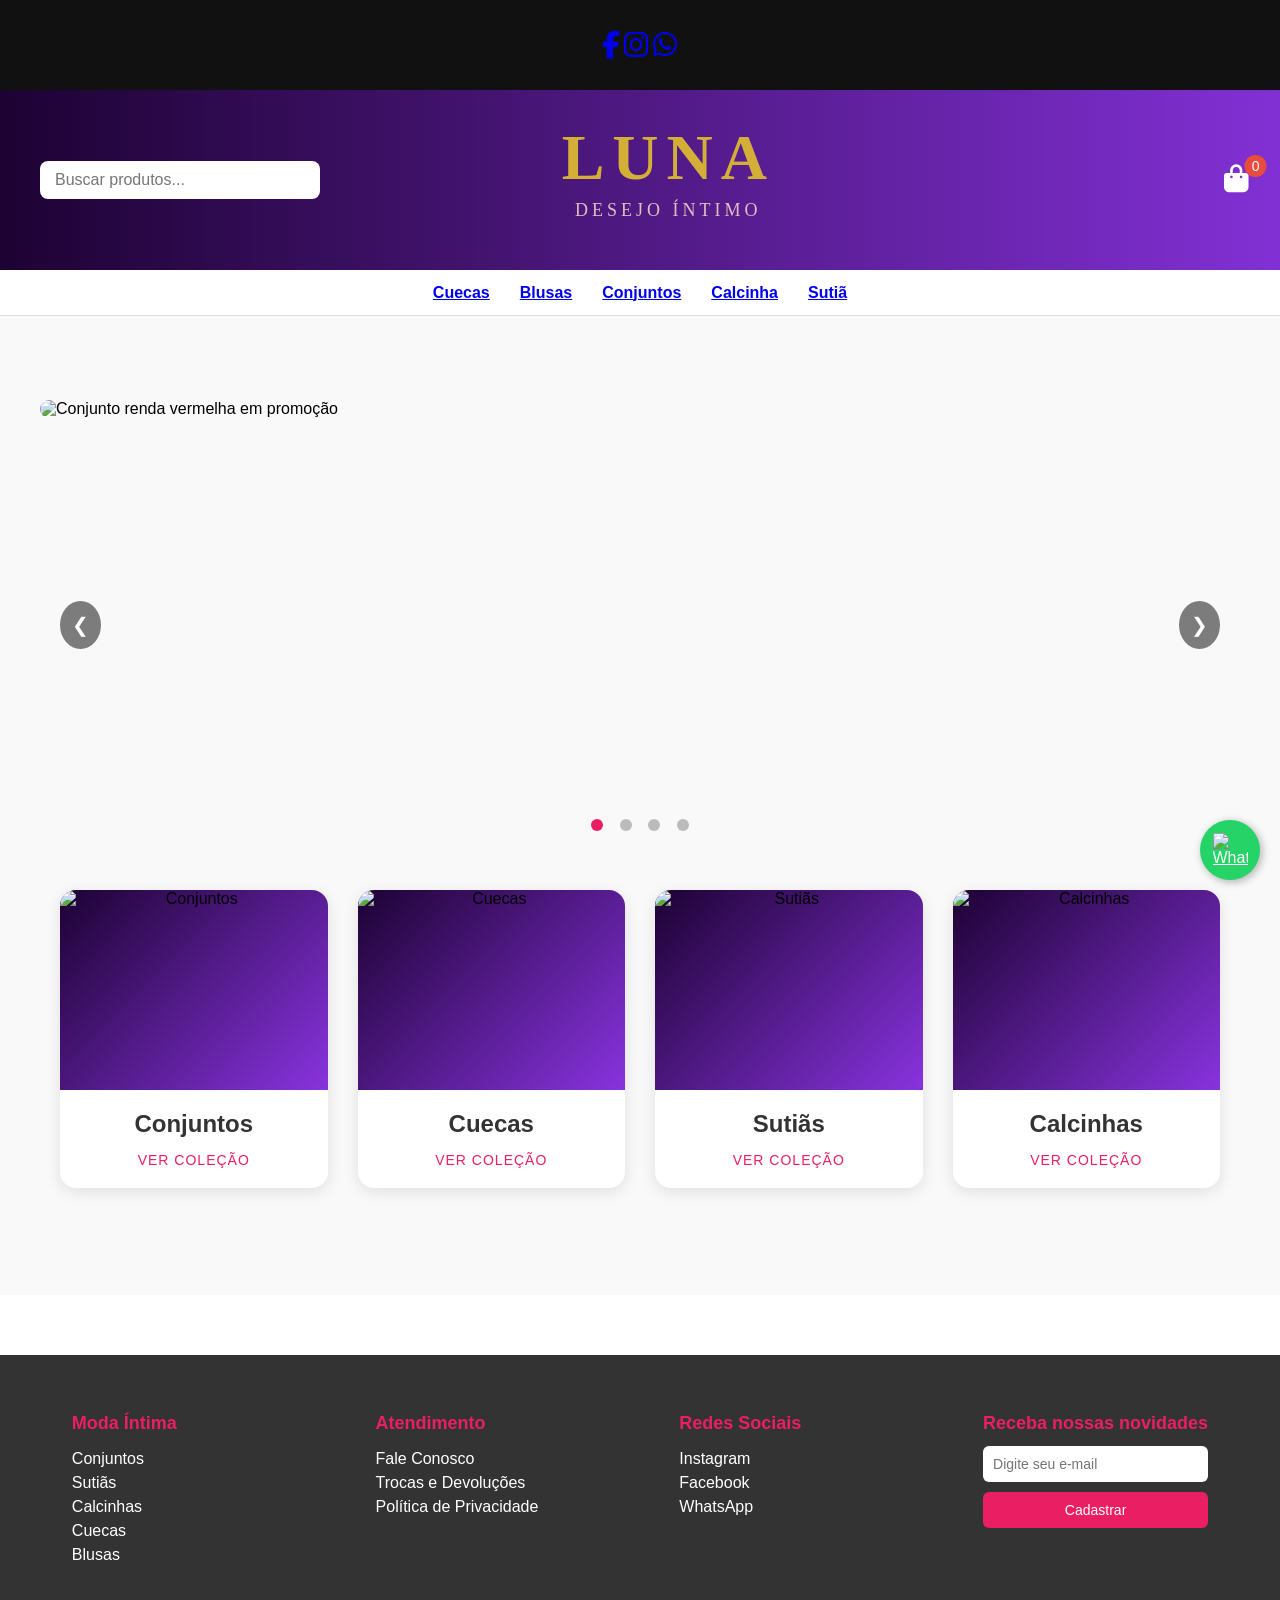
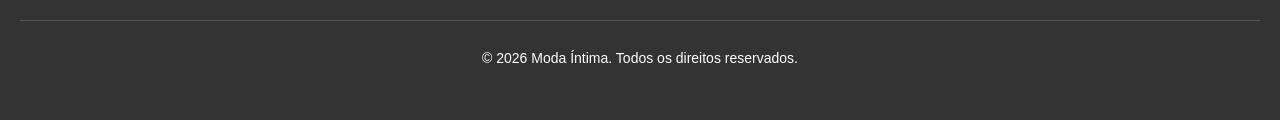
==== index.html @ ee53b826 "Add files via upload" ====
<!doctype html>
<html lang="pt-BR">

<head>
  <meta charset="UTF-8" />
  <title>LUNA - Desejo Íntimo</title>
  <meta name="viewport" content="width=device-width, initial-scale=1.0" />
  <link rel="stylesheet" href="https://cdnjs.cloudflare.com/ajax/libs/font-awesome/6.5.0/css/all.min.css">
  <link rel="stylesheet" href="style.css" />
</head>

<body>

  <!-- Faixa social -->
  <div class="faixa-social">
    <div class="icones">
      <a href="https://facebook.com" target="_blank"><i class="fab fa-facebook-f"></i></a>
      <a href="https://instagram.com" target="_blank"><i class="fab fa-instagram"></i></a>
      <a href="https://wa.me/5554992361064" target="_blank"><i class="fab fa-whatsapp"></i></a>
    </div>
  </div>

  <!-- Faixa social -->
  <header class="faixa-topo">
    <div class="faixa-esquerda">
      <input type="text" placeholder="Buscar produtos..." class="pesquisa">
    </div>

    <div class="faixa-centro">
      <h1 class="logo-loja">LUNA</h1>
      <p class="subtitulo">DESEJO ÍNTIMO</p>
    </div>

    <div class="faixa-direita">
      <button class="btn-carrinho" onclick="abrirCarrinho()">
        <i class="fas fa-shopping-bag"></i>
        <span id="contador-carrinho">0</span>
      </button>
    </div>
  </header>

  <!-- Modal da sacola -->
  <div id="sacola" class="modal modal-sacola">
    <div class="modal-conteudo">
      <h2>Sua Sacola</h2>
      <ul id="lista-produtos">
        <li>Produto 1</li>
        <li>Produto 2</li>
      </ul>
      <button onclick="fecharCarrinho()">Fechar</button>
    </div>
  </div>

  <!-- Faixa de categorias -->
  <nav class="faixa-categorias">
    <ul>
      <li><a href="#cuecas">Cuecas</a></li>
      <li><a href="#blusas">Blusas</a></li>
      <li><a href="#conjuntos">Conjuntos</a></li>
      <li><a href="#calcinha">Calcinha</a></li>
      <li><a href="#sutia">Sutiã</a></li>
    </ul>
  </nav>

  <main>
    <!-- Carrossel de ofertas -->
    <section class="carrossel">
      <div class="carrossel-container">
        <div class="slide">
          <!-- Em vez de "Oferta 1", descreve o que é -->
          <img src="imagens/foto1.png" alt="Conjunto renda vermelha em promoção">
        </div>
        <div class="slide">
          <img src="imagens/foto2.png" alt="Oferta 2">
        </div>
        <div class="slide">
          <img src="imagens/foto3.png" alt="Oferta 3">
        </div>
        <div class="slide">
          <img src="imagens/banner.png" alt="Oferta 4">
        </div>
      </div>

      <!-- Botões de navegação -->
      <button class="prev" onclick="mudarSlide(-1)" aria-label="Slide anterior">&#10094;</button>
      <button class="next" onclick="mudarSlide(1)" aria-label="Próximo slide">&#10095;</button>

      <!-- Indicadores -->
      <div class="indicadores">
        <span onclick="irParaSlide(0)" class="ativo"></span>
        <span onclick="irParaSlide(1)"></span>
        <span onclick="irParaSlide(2)"></span>
        <span onclick="irParaSlide(3)"></span>
      </div>
    </section>

    <!-- SEÇÃO DE CATEGORIAS -->
    <section class="categorias-grid">

      <!-- Card Categoria: Conjuntos -->
      <a href="conjuntos.html" class="card-categoria-link">
        <article class="card-categoria">
          <div class="categoria-img">
            <img src="imagens/categoria-conjuntos.jpg" alt="Conjuntos">
          </div>
          <h2>Conjuntos</h2>
          <p>Ver coleção</p>
        </article>
      </a>

      <!-- Card Categoria: Cuecas -->
      <article class="card-categoria" onclick="abrirModalCategoria('modal-cuecas')">
        <div class="categoria-img">
          <img src="imagens/categoria-cuecas.jpg" alt="Cuecas">
        </div>
        <h2>Cuecas</h2>
        <p>Ver coleção</p>
      </article>

      <!-- Card Categoria: Sutiãs -->
      <article class="card-categoria" onclick="abrirModalCategoria('modal-sutias')">
        <div class="categoria-img">
          <img src="imagens/categoria-sutias.jpg" alt="Sutiãs">
        </div>
        <h2>Sutiãs</h2>
        <p>Ver coleção</p>
      </article>

      <!-- Card Categoria: Calcinhas -->
      <article class="card-categoria" onclick="abrirModalCategoria('modal-calcinhas')">
        <div class="categoria-img">
          <img src="imagens/categoria-calcinhas.jpg" alt="Calcinhas">
        </div>
        <h2>Calcinhas</h2>
        <p>Ver coleção</p>
      </article>

    </section>
  </main>

  <footer class="rodape">
    <div class="rodape-conteudo">
      <div class="rodape-coluna">
        <h3>Moda Íntima</h3>
        <ul>
          <li><a href="#conjuntos">Conjuntos</a></li>
          <li><a href="#sutias">Sutiãs</a></li>
          <li><a href="#calcinhas">Calcinhas</a></li>
          <li><a href="#cuecas">Cuecas</a></li>
          <li><a href="#blusas">Blusas</a></li>
        </ul>
      </div>

      <div class="rodape-coluna">
        <h3>Atendimento</h3>
        <ul>
          <li><a href="#">Fale Conosco</a></li>
          <li><a href="#">Trocas e Devoluções</a></li>
          <li><a href="#">Política de Privacidade</a></li>
        </ul>
      </div>

      <div class="rodape-coluna">
        <h3>Redes Sociais</h3>
        <ul>
          <li><a href="#">Instagram</a></li>
          <li><a href="#">Facebook</a></li>
          <li><a href="#">WhatsApp</a></li>
        </ul>
      </div>

      <div class="rodape-coluna newsletter">
        <h3>Receba nossas novidades</h3>
        <form>
          <input type="email" placeholder="Digite seu e-mail" required>
          <button type="submit">Cadastrar</button>
        </form>
      </div>
    </div>

    <div class="rodape-copy">
      <p>&copy; 2026 Moda Íntima. Todos os direitos reservados.</p>
    </div>
  </footer>

  <a href="https://wa.me/5599999999999" class="whatsapp-float" target="_blank">
    <img src="https://upload.wikimedia.org/wikipedia/commons/6/6b/WhatsApp.svg" alt="WhatsApp">
  </a>

  <!-- Modal Conjuntos (Nível 1) -->
  <div id="modal-conjuntos" class="modal modal-categoria">
    <div class="modal-conteudo">
      <span class="fechar" onclick="fecharModal('modal-conjuntos')">&times;</span>
      <h2>Conjuntos</h2>

      <!-- Grid de produtos -->
      <div class="grid-produtos-modal">

        <!-- Card Produto 1 -->
        <article class="card-produto-mini" onclick="abrirModalProduto('modal-produto-1')">
          <img src="imagens/conjunto-renda.jpg" alt="Conjunto Renda">
          <h3>Conjunto Renda</h3>
          <p class="preco">R$ 69,98</p>
          <span class="tag-variacoes">2 cores</span>
        </article>

        <!-- Card Produto 2 -->
        <article class="card-produto-mini" onclick="abrirModalProduto('modal-produto-2')">
          <img src="imagens/conjunto-rendado.jpg" alt="Conjunto Rendado">
          <h3>Conjunto Rendado</h3>
          <p class="preco">R$ 79,98</p>
          <span class="tag-variacoes">2 cores</span>
        </article>

      </div>
    </div>
  </div>

  <!-- Modal Produto 1 -->
  <div id="modal-produto-1" class="modal modal-produto">
    <div class="modal-conteudo">
      <span class="fechar" onclick="fecharModal('modal-produto-1')">&times;</span>

      <div class="produto-detalhes">
        <img src="imagens/conjunto-renda.jpg" alt="Conjunto Renda">

        <div class="info-produto">
          <h2>Conjunto Renda Calcinha Fio</h2>
          <p class="preco">R$ 69,98</p>

          <!-- Seleção de Cor -->
          <div class="selecao-cor">
            <label>Cor:</label>
            <div class="opcoes-cor">
              <button class="cor-btn ativa" onclick="selecionarCor(this)">
                <span style="background: #ffb6c1;"></span> Rosa Claro
              </button>
              <button class="cor-btn" onclick="selecionarCor(this)">
                <span style="background: #ff0066;"></span> Fúcsia
              </button>
            </div>
          </div>

          <!-- Seleção de Tamanho -->
          <div class="selecao-tamanho">
            <label>Tamanho:</label>
            <div class="opcoes-tamanho">
              <button onclick="selecionarTamanho(this)">P</button>
              <button class="ativa" onclick="selecionarTamanho(this)">M</button>
              <button onclick="selecionarTamanho(this)">G</button>
            </div>
          </div>

          <button class="btn-adicionar" onclick="adicionarCarrinho('Conjunto Renda', 'rosa', 'M')">
            Adicionar à Sacola
          </button>
        </div>
      </div>
    </div>
  </div>

  <script src="script.js"></script>

</body>

</html>
---- style.css ----
/* Estrutura geral */
body {
  margin: 0;
  font-family: Arial, sans-serif;
}

/* Faixa social fixa */
.faixa-social {
  position: fixed;
  top: 0;
  left: 0;
  width: 100%;
  height: 10vh;
  background: #111;
  color: #fff;
  display: flex;
  justify-content: center;
  align-items: center;
  z-index: 9000;
  gap: 25px;
}

/* Header fixo */
.faixa-topo {
  position: fixed;
  top: 10vh;
  left: 0;
  width: 100%;
  height: 20vh;
  background: linear-gradient(90deg, #2c2c2c, #4a4a4a);
  display: flex;
  justify-content: space-between;
  align-items: center;
  padding: 0 40px;
  z-index: 9999;
}

/* Barra de categorias fixa */
.faixa-categorias {
  position: fixed;
  top: 30vh;
  left: 0;
  width: 100%;
  height: 5vh;
  background: #fff;
  display: flex;
  justify-content: center;
  align-items: center;
  z-index: 9500;
  border-bottom: 1px solid #ddd;
}
.faixa-categorias ul {
  list-style: none;
  display: flex;
  gap: 30px;
  margin: 0;
  padding: 0;
}
.faixa-categorias li {
  font-size: 16px;
  font-weight: bold;
  color: #333;
  cursor: pointer;
  transition: color 0.3s;
}
.faixa-categorias li:hover {
  color: #e91e63;
}

/* Conteúdo principal com margem para não ficar escondido */
main {
  margin-top: 35vh; /* espaço para faixa social + header + categorias */
  padding: 40px;
  background: #f9f9f9; /* leve fundo cinza para destacar */
  min-height: 100vh; /* ocupa toda a altura da tela */
}

.faixa-social i {
  font-size: 28px; /* aumenta o tamanho dos ícones */
  cursor: pointer;
  transition: color 0.3s;
}

.faixa-social i:hover {
  color: #d4af37; /* efeito dourado ao passar o mouse */
}

/* Header */
.faixa-topo {
  position: fixed;
  top: 10vh; /* abaixo da faixa social */
  left: 0;
  width: 100%;
  height: 20vh;
  background: linear-gradient(90deg, #1d0233, #8833de);
  display: flex;
  justify-content: space-between;
  align-items: center;
  padding: 0 40px;
  z-index: 9999;
}

.faixa-esquerda .pesquisa {
  padding: 10px 15px;
  border-radius: 8px;
  border: none;
  font-size: 16px;
  width: 250px;
}

.faixa-centro {
  flex: 1;
  display: flex;
  flex-direction: column;
  justify-content: center;
  align-items: center;
  color: #d4af37;
  transform: translateX(-7%); /* leve deslocamento à esquerda */
}

.faixa-centro .logo-loja {
  font-family: "Cinzel", serif;
  font-size: 64px;
  letter-spacing: 8px;
  margin: 0;
}

.faixa-centro .subtitulo {
  font-family: "Cinzel", serif;
  font-size: 18px;
  margin-top: 5px;
  color: #e0bebe;
  letter-spacing: 4px;
}

.faixa-direita {
  display: flex;
  justify-content: flex-end;
  align-items: center;
  width: 180px;
  padding-right: 10px;
}

.faixa-direita .btn-carrinho {
  background: none;
  border: none;
  color: #fff;
  font-size: 28px;
  cursor: pointer;
  position: relative;
  z-index: 10000;
  transform: translateX(-150%); /* traz mais para dentro */
}

.faixa-direita #contador-carrinho {
  position: absolute;
  top: -8px;
  right: -12px;
  background: #e74c3c;
  color: #fff;
  font-size: 14px;
  padding: 3px 7px;
  border-radius: 50%;
}

/* ============================================
   MODAIS - GARANTIR QUE COMEÇAM ESCONDIDOS
   ============================================ */

.modal,
.modal-sacola,
.modal-produto,
.modal-categoria {
  display: none !important; /* Força esconder TODOS */
  position: fixed;
  top: 0;
  left: 0;
  width: 100%;
  height: 100%;
  background: rgba(0, 0, 0, 0.6);
  z-index: 20000;
  justify-content: center;
  align-items: center;
}

/* Quando aberto via JS, remove o !important */
.modal[style*="flex"] {
  display: flex !important;
}

.modal-conteudo {
  background: #fff;
  width: 400px;
  max-width: 90%;
  padding: 20px;
  border-radius: 12px;
  box-shadow: 0 6px 20px rgba(0, 0, 0, 0.4);
  text-align: center;
}

@keyframes fadeIn {
  from {
    opacity: 0;
  }
  to {
    opacity: 1;
  }
}
@keyframes scaleIn {
  from {
    transform: scale(0.8);
  }
  to {
    transform: scale(1);
  }
}

.faixa-categorias ul {
  list-style: none;
  display: flex;
  gap: 30px; /* espaçamento entre categorias */
  margin: 0;
  padding: 0;
}

.faixa-categorias li {
  font-size: 16px;
  font-weight: bold;
  color: #333;
  cursor: pointer;
  transition: color 0.3s;
}

.faixa-categorias li:hover {
  color: #e91e63; /* destaque ao passar o mouse */
}

/* Carrossel */
.carrossel {
  margin-top: 5vh; /* sobe o carrossel 10% em relação ao que estava */
  width: 100%;
  height: 50vh;
  overflow: hidden;
  background: #f9f9f9;
  position: relative;
  z-index: 8000;
}

.carrossel-container {
  display: flex;
  width: 400%; /* 4 slides */
  transition: transform 0.5s ease;
}

.slide {
  flex: 0 0 100%;
}

.slide img {
  width: 100%;
  height: 100%;
  object-fit: cover;
  border-radius: 12px;
}

/* Botões de navegação */
.prev,
.next {
  position: absolute;
  top: 50%;
  transform: translateY(-50%);
  background: rgba(0, 0, 0, 0.5);
  color: #fff;
  border: none;
  padding: 12px;
  cursor: pointer;
  border-radius: 50%;
  font-size: 20px;
}
.prev {
  left: 20px;
}
.next {
  right: 20px;
}
.prev:hover,
.next:hover {
  background: rgba(0, 0, 0, 0.8);
}

/* Indicadores (bolinhas) */
.indicadores {
  text-align: center;
  position: absolute;
  bottom: 15px;
  width: 100%;
}

.indicadores span {
  display: inline-block;
  width: 12px;
  height: 12px;
  margin: 0 6px;
  background: #bbb;
  border-radius: 50%;
  cursor: pointer;
  transition: background 0.3s;
}

.indicadores span.ativo {
  background: #e91e63; /* cor da bolinha ativa */
}

.rodape {
  background: #333;
  color: #fff;
  padding: 40px 20px;
  margin-top: 60px;
}

.rodape-conteudo {
  display: flex;
  justify-content: space-around;
  flex-wrap: wrap;
  margin-bottom: 20px;
}

.rodape-coluna {
  min-width: 200px;
  margin-bottom: 20px;
}

.rodape-coluna h3 {
  font-size: 18px;
  margin-bottom: 12px;
  color: #e91e63;
}

.rodape-coluna ul {
  list-style: none;
  padding: 0;
}

.rodape-coluna ul li {
  margin: 6px 0;
}

.rodape-coluna ul li a {
  color: #fff;
  text-decoration: none;
  transition: color 0.3s;
}

.rodape-coluna ul li a:hover {
  color: #e91e63;
}

/* Newsletter */
.newsletter form {
  display: flex;
  flex-direction: column;
  gap: 10px;
}

.newsletter input[type="email"] {
  padding: 10px;
  border: none;
  border-radius: 6px;
  font-size: 14px;
}

.newsletter button {
  background: #e91e63;
  color: #fff;
  border: none;
  padding: 10px;
  border-radius: 6px;
  cursor: pointer;
  font-size: 14px;
  transition: background 0.3s;
}

.newsletter button:hover {
  background: #c2185b;
}

.rodape-copy {
  text-align: center;
  border-top: 1px solid #555;
  padding-top: 15px;
  font-size: 14px;
}

.whatsapp-float {
  position: fixed;
  width: 60px;
  height: 60px;
  bottom: 20px;
  right: 20px;
  background-color: #25d366;
  color: #fff;
  border-radius: 50%;
  text-align: center;
  box-shadow: 2px 2px 8px rgba(0, 0, 0, 0.3);
  z-index: 9999; /* garante que fica acima de tudo */
  display: flex;
  justify-content: center;
  align-items: center;
  transition: transform 0.3s;
}

.whatsapp-float:hover {
  transform: scale(1.1);
}

.whatsapp-float img {
  width: 35px;
  height: 35px;
}

.fechar {
  color: #aaa;
  float: right;
  font-size: 28px;
  font-weight: bold;
  cursor: pointer;
}

.fechar:hover {
  color: #e91e63;
}

/* Container dos cards dentro do modal */
.modal-cards {
  display: flex;
  justify-content: space-between;
  gap: 20px;
  margin-top: 20px;
  flex-wrap: nowrap; /* impede quebra de linha */
}

/* Cada card */
.modal-card {
  background: #f9f9f9;
  border-radius: 8px;
  padding: 15px;
  width: 48%; /* dois cards lado a lado ocupando quase toda largura */
  box-shadow: 0 2px 6px rgba(0, 0, 0, 0.2);
  text-align: center;
}

.modal-card img {
  width: 100%;
  max-width: 220px;
  border-radius: 6px;
  margin-bottom: 10px;
}

.modal-card h3 {
  font-size: 16px;
  margin-bottom: 8px;
  color: #333;
}

/* ============================================
   CARDS DE CATEGORIA (NOVO)
   ============================================ */

.categorias-grid {
  display: grid;
  grid-template-columns: repeat(auto-fit, minmax(250px, 1fr));
  gap: 30px;
  padding: 40px 20px;
  max-width: 1200px;
  margin: 0 auto;
}

.card-categoria {
  background: #fff;
  border-radius: 16px;
  overflow: hidden;
  box-shadow: 0 4px 15px rgba(0, 0, 0, 0.1);
  cursor: pointer;
  transition:
    transform 0.3s,
    box-shadow 0.3s;
  text-align: center;
}

.card-categoria:hover {
  transform: translateY(-8px);
  box-shadow: 0 8px 25px rgba(0, 0, 0, 0.15);
}

.categoria-img {
  height: 200px;
  background: linear-gradient(135deg, #1d0233, #8833de);
  display: flex;
  align-items: center;
  justify-content: center;
  overflow: hidden;
}

.categoria-img img {
  width: 100%;
  height: 100%;
  object-fit: cover;
  transition: transform 0.3s;
}

.card-categoria:hover .categoria-img img {
  transform: scale(1.05);
}

.card-categoria h2 {
  font-size: 24px;
  color: #333;
  margin: 20px 0 5px;
  font-weight: bold;
}

.card-categoria p {
  color: #e91e63;
  font-size: 14px;
  margin-bottom: 20px;
  text-transform: uppercase;
  letter-spacing: 1px;
}

/* ============================================
   MODAL CATEGORIA (Galeria de produtos)
   ============================================ */

.modal-categoria .modal-conteudo {
  background: #fff;
  width: 90%;
  max-width: 900px;
  max-height: 80vh;
  overflow-y: auto;
  padding: 30px;
  border-radius: 12px;
  box-shadow: 0 4px 12px rgba(0, 0, 0, 0.3);
  text-align: center;
  position: relative;
}

.modal-categoria h2 {
  font-size: 28px;
  color: #333;
  margin-bottom: 20px;
}

.grid-produtos-modal {
  display: grid;
  grid-template-columns: repeat(auto-fit, minmax(200px, 1fr));
  gap: 20px;
  margin-top: 20px;
  padding: 10px;
}

.card-produto-mini {
  background: #f9f9f9;
  border-radius: 12px;
  padding: 15px;
  box-shadow: 0 2px 6px rgba(0, 0, 0, 0.1);
  text-align: center;
  cursor: pointer;
  transition:
    transform 0.3s,
    box-shadow 0.3s;
}

.card-produto-mini:hover {
  transform: translateY(-5px);
  box-shadow: 0 6px 12px rgba(0, 0, 0, 0.15);
}

.card-produto-mini img {
  width: 100%;
  height: 150px;
  object-fit: cover;
  border-radius: 8px;
  margin-bottom: 10px;
}

.card-produto-mini h3 {
  font-size: 16px;
  margin-bottom: 8px;
  color: #333;
}

.card-produto-mini .preco {
  font-size: 18px;
  font-weight: bold;
  color: #e91e63;
  margin-bottom: 8px;
}

.card-produto-mini .tag-variacoes {
  display: inline-block;
  background: #eee;
  color: #666;
  padding: 4px 10px;
  border-radius: 20px;
  font-size: 12px;
}

/* ============================================
   MODAL PRODUTO (Detalhes - Cor/Tamanho)
   ============================================ */

.modal-produto .modal-conteudo {
  background: #fff;
  width: 90%;
  max-width: 600px;
  padding: 30px;
  border-radius: 12px;
  box-shadow: 0 4px 12px rgba(0, 0, 0, 0.3);
  text-align: left;
  position: relative;
}

.produto-detalhes {
  display: flex;
  gap: 30px;
  align-items: flex-start;
}

.produto-detalhes img {
  width: 50%;
  max-width: 300px;
  border-radius: 12px;
  box-shadow: 0 4px 12px rgba(0, 0, 0, 0.1);
}

.info-produto {
  flex: 1;
}

.info-produto h2 {
  font-size: 24px;
  margin-bottom: 10px;
  color: #333;
}

.info-produto .preco {
  font-size: 28px;
  color: #e91e63;
  font-weight: bold;
  margin-bottom: 20px;
}

/* ============================================
   SELEÇÃO DE COR E TAMANHO
   ============================================ */

.selecao-cor,
.selecao-tamanho {
  margin-bottom: 20px;
}

.selecao-cor label,
.selecao-tamanho label {
  display: block;
  font-weight: bold;
  margin-bottom: 10px;
  color: #555;
}

.opcoes-cor,
.opcoes-tamanho {
  display: flex;
  gap: 10px;
  flex-wrap: wrap;
}

.cor-btn {
  display: flex;
  align-items: center;
  gap: 8px;
  padding: 8px 16px;
  border: 2px solid #ddd;
  border-radius: 25px;
  background: #fff;
  cursor: pointer;
  transition: all 0.3s;
}

.cor-btn span {
  width: 20px;
  height: 20px;
  border-radius: 50%;
  display: inline-block;
}

.cor-btn.ativa,
.opcoes-tamanho button.ativa {
  border-color: #e91e63;
  background: #fff0f3;
}

.opcoes-tamanho button {
  width: 45px;
  height: 45px;
  border: 2px solid #ddd;
  border-radius: 8px;
  background: #fff;
  font-size: 16px;
  font-weight: bold;
  cursor: pointer;
  transition: all 0.3s;
}

.opcoes-tamanho button:hover,
.cor-btn:hover {
  border-color: #e91e63;
}

/* ============================================
   BOTÃO ADICIONAR À SACOLA
   ============================================ */

.btn-adicionar {
  width: 100%;
  background: #25d366;
  color: #fff;
  border: none;
  padding: 15px;
  border-radius: 8px;
  font-size: 16px;
  font-weight: bold;
  cursor: pointer;
  transition: background 0.3s;
  margin-top: 20px;
}

.btn-adicionar:hover {
  background: #1da851;
}

.carrossel-container {
  display: flex;
  /* REMOVA ou COMENTE esta linha: */
  /* width: 400%; */

  /* DEIXE assim: */
  width: 500%; /* 4 slides + 1 clone = 5 */
  transition: transform 0.5s ease;
}

.slide {
  flex: 0 0 20%; /* 100% / 5 = 20% cada slide */
}

/* Link que envolve o card */
.card-categoria-link {
  text-decoration: none;
  color: inherit;
  display: block;
}

.card-categoria-link:hover {
  color: inherit;
}

/* ============================================
   PÁGINA DE CATEGORIA (conjuntos.html)
   ============================================ */

.pagina-categoria {
  max-width: 1400px;
  margin: 0 auto;
  padding: 20px;
}

/* Título da página */
.titulo-pagina {
  text-align: center;
  margin: 40px 0;
  padding: 20px;
}

.titulo-pagina h1 {
  font-size: 42px;
  color: #1d0233;
  margin-bottom: 10px;
  font-family: "Cinzel", serif;
  letter-spacing: 4px;
}

.titulo-pagina p {
  font-size: 18px;
  color: #666;
  text-transform: uppercase;
  letter-spacing: 2px;
}

/* ============================================
   GRID DE PRODUTOS - 4 COLUNAS
   ============================================ */

.grid-produtos-pagina {
  display: grid;
  grid-template-columns: repeat(4, 1fr); /* 4 colunas desktop */
  gap: 30px;
  padding: 20px 0;
}

/* ============================================
   CARD DE PRODUTO NA PÁGINA
   ============================================ */

.card-produto-pagina {
  background: #fff;
  border-radius: 16px;
  overflow: hidden;
  box-shadow: 0 4px 15px rgba(0, 0, 0, 0.08);
  cursor: pointer;
  transition: all 0.4s ease;
  text-align: center;
  border: 1px solid #eee;
}

.card-produto-pagina:hover {
  transform: translateY(-10px);
  box-shadow: 0 12px 30px rgba(0, 0, 0, 0.15);
  border-color: #e91e63;
}

/* Imagem do produto */
.produto-img-pagina {
  height: 280px;
  background: linear-gradient(135deg, #f5f5f5, #e8e8e8);
  display: flex;
  align-items: center;
  justify-content: center;
  overflow: hidden;
  position: relative;
}

.produto-img-pagina img {
  width: 100%;
  height: 100%;
  object-fit: cover;
  transition: transform 0.4s ease;
}

.card-produto-pagina:hover .produto-img-pagina img {
  transform: scale(1.08);
}

/* Badge de promoção (opcional) */
.badge-promo {
  position: absolute;
  top: 15px;
  left: 15px;
  background: #e91e63;
  color: #fff;
  padding: 6px 12px;
  border-radius: 20px;
  font-size: 12px;
  font-weight: bold;
  text-transform: uppercase;
}

/* Informações do produto */
.card-produto-pagina h3 {
  font-size: 20px;
  color: #333;
  margin: 20px 15px 8px;
  font-weight: 600;
}

.card-produto-pagina .preco {
  font-size: 24px;
  color: #e91e63;
  font-weight: bold;
  margin: 0 15px 5px;
}

.card-produto-pagina .preco-antigo {
  font-size: 14px;
  color: #999;
  text-decoration: line-through;
  margin: 0 15px;
}

.card-produto-pagina .tag-variacoes {
  display: inline-block;
  background: #f0f0f0;
  color: #666;
  padding: 6px 14px;
  border-radius: 20px;
  font-size: 12px;
  margin: 12px 15px 20px;
  text-transform: uppercase;
  letter-spacing: 1px;
}

/* ============================================
   RESPONSIVIDADE - TABLET (2 colunas)
   ============================================ */

@media (max-width: 1024px) {
  .grid-produtos-pagina {
    grid-template-columns: repeat(2, 1fr); /* 2 colunas */
    gap: 25px;
  }

  .titulo-pagina h1 {
    font-size: 36px;
  }

  .produto-img-pagina {
    height: 240px;
  }
}

/* ============================================
   RESPONSIVIDADE - MOBILE (1 coluna)
   ============================================ */

@media (max-width: 600px) {
  .grid-produtos-pagina {
    grid-template-columns: 1fr; /* 1 coluna */
    gap: 20px;
    padding: 10px;
  }

  .titulo-pagina h1 {
    font-size: 28px;
  }

  .titulo-pagina p {
    font-size: 14px;
  }

  .produto-img-pagina {
    height: 300px;
  }

  .card-produto-pagina h3 {
    font-size: 18px;
  }

  .card-produto-pagina .preco {
    font-size: 22px;
  }
}

/* Transição suave na troca de imagem */
.produto-detalhes img {
  transition: opacity 0.15s ease;
}

.card-produto-pagina {
  position: relative;
  z-index: 1;
}

.card-produto-pagina * {
  pointer-events: none; /* Deixa clique passar para o card */
}

.card-produto-pagina {
  pointer-events: auto; /* Card recebe o clique */
}
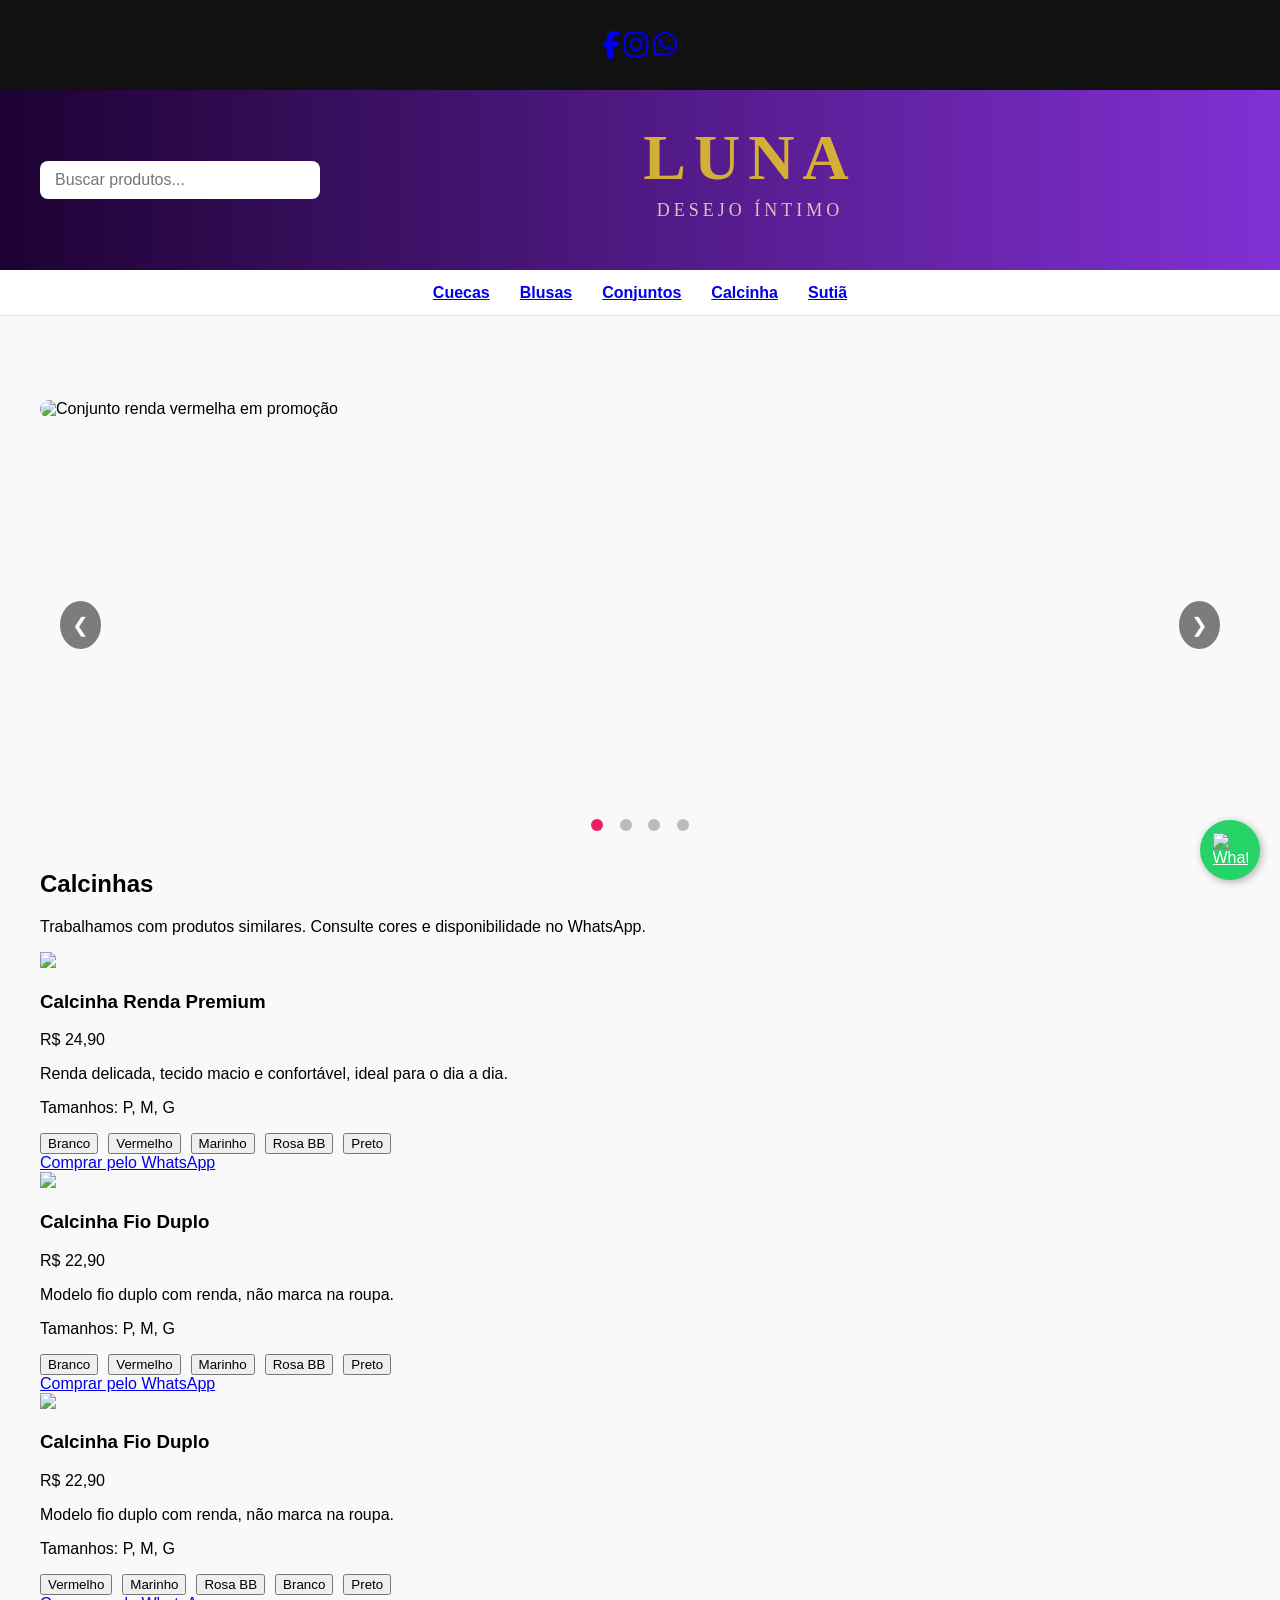
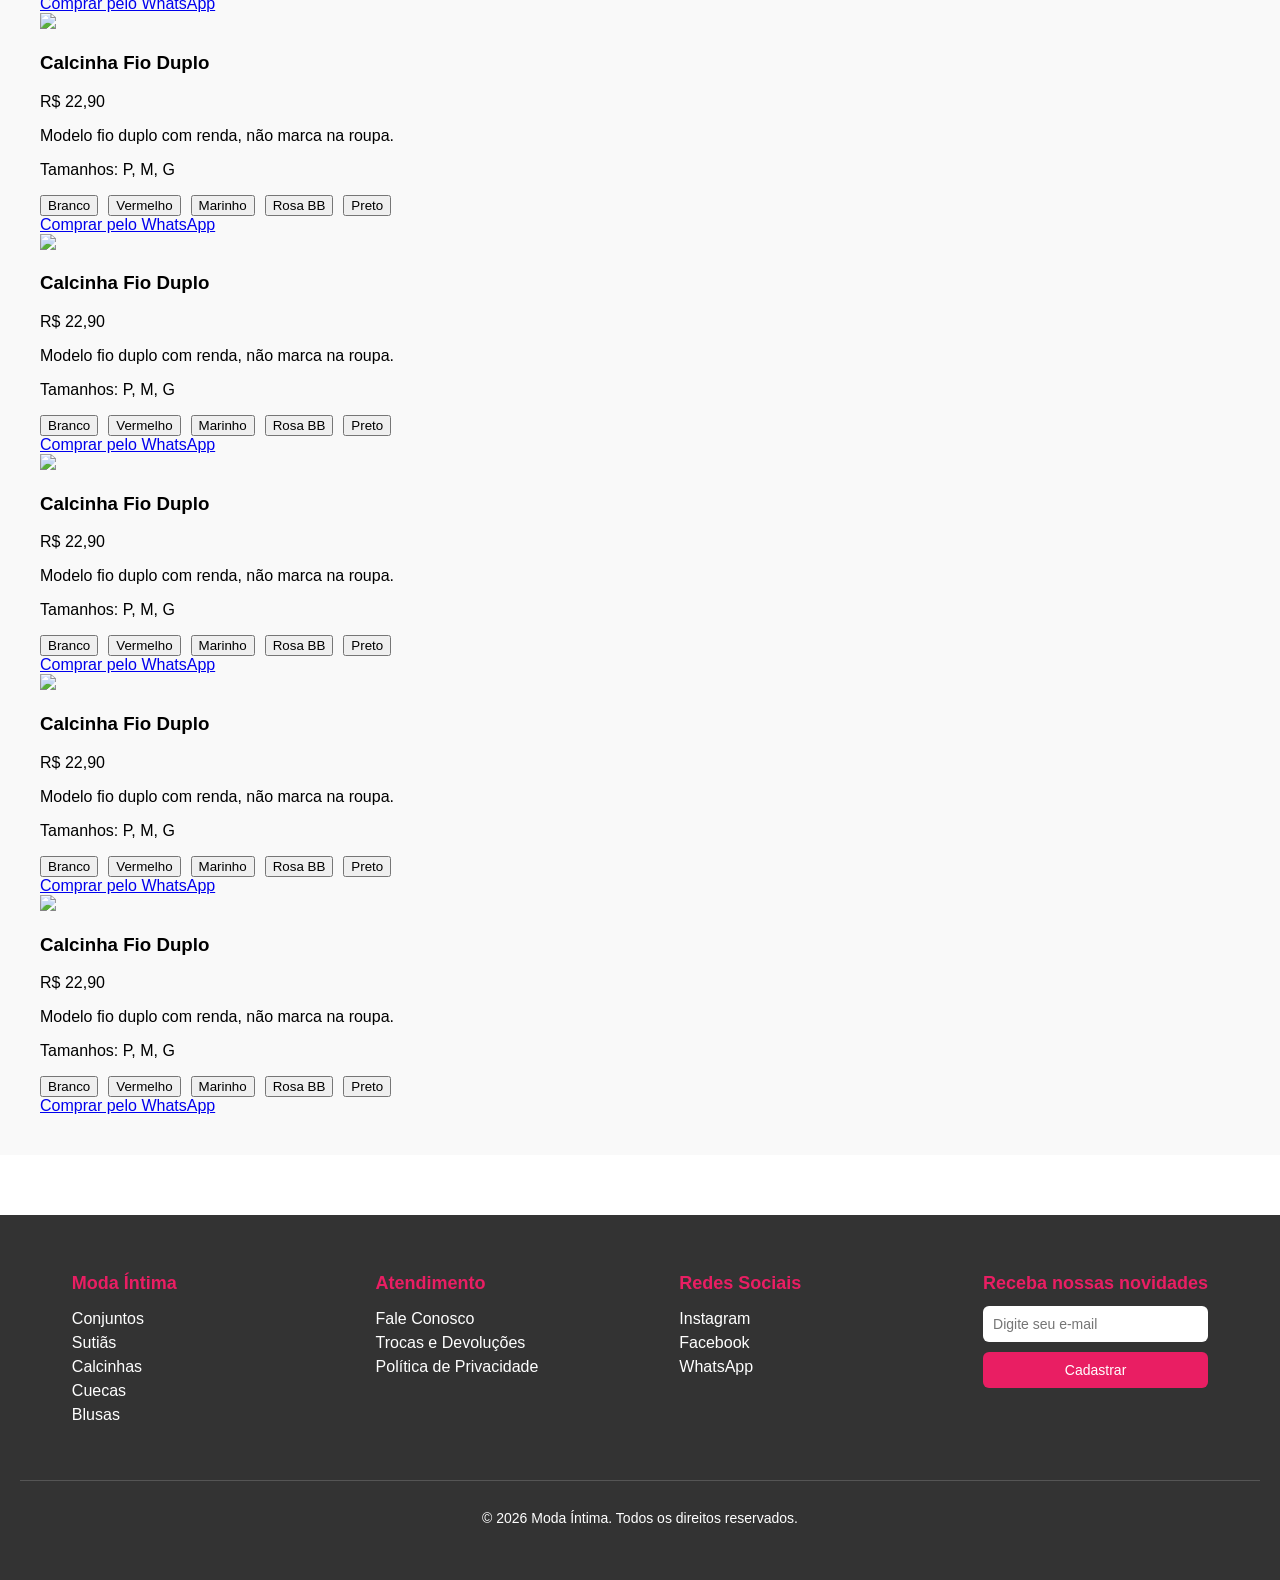
==== commit f6f7f90d: "mudança" ====
--- a/index.html
+++ b/index.html
@@ -31,25 +31,7 @@
       <p class="subtitulo">DESEJO ÍNTIMO</p>
     </div>
 
-    <div class="faixa-direita">
-      <button class="btn-carrinho" onclick="abrirCarrinho()">
-        <i class="fas fa-shopping-bag"></i>
-        <span id="contador-carrinho">0</span>
-      </button>
-    </div>
   </header>
-
-  <!-- Modal da sacola -->
-  <div id="sacola" class="modal modal-sacola">
-    <div class="modal-conteudo">
-      <h2>Sua Sacola</h2>
-      <ul id="lista-produtos">
-        <li>Produto 1</li>
-        <li>Produto 2</li>
-      </ul>
-      <button onclick="fecharCarrinho()">Fechar</button>
-    </div>
-  </div>
 
   <!-- Faixa de categorias -->
   <nav class="faixa-categorias">
@@ -94,48 +76,212 @@
       </div>
     </section>
 
-    <!-- SEÇÃO DE CATEGORIAS -->
-    <section class="categorias-grid">
-
-      <!-- Card Categoria: Conjuntos -->
-      <a href="conjuntos.html" class="card-categoria-link">
-        <article class="card-categoria">
-          <div class="categoria-img">
-            <img src="imagens/categoria-conjuntos.jpg" alt="Conjuntos">
-          </div>
-          <h2>Conjuntos</h2>
-          <p>Ver coleção</p>
-        </article>
-      </a>
-
-      <!-- Card Categoria: Cuecas -->
-      <article class="card-categoria" onclick="abrirModalCategoria('modal-cuecas')">
-        <div class="categoria-img">
-          <img src="imagens/categoria-cuecas.jpg" alt="Cuecas">
-        </div>
-        <h2>Cuecas</h2>
-        <p>Ver coleção</p>
-      </article>
-
-      <!-- Card Categoria: Sutiãs -->
-      <article class="card-categoria" onclick="abrirModalCategoria('modal-sutias')">
-        <div class="categoria-img">
-          <img src="imagens/categoria-sutias.jpg" alt="Sutiãs">
-        </div>
-        <h2>Sutiãs</h2>
-        <p>Ver coleção</p>
-      </article>
-
-      <!-- Card Categoria: Calcinhas -->
-      <article class="card-categoria" onclick="abrirModalCategoria('modal-calcinhas')">
-        <div class="categoria-img">
-          <img src="imagens/categoria-calcinhas.jpg" alt="Calcinhas">
-        </div>
-        <h2>Calcinhas</h2>
-        <p>Ver coleção</p>
-      </article>
-
-    </section>
+    <section id="calcinhas" class="secao-produtos">
+
+  <h2 class="titulo-secao">Calcinhas</h2>
+
+  <p class="aviso-produtos">
+    Trabalhamos com produtos similares. Consulte cores e disponibilidade no WhatsApp.
+  </p>
+
+  <div class="grid-produtos">
+
+    <!-- PRODUTO 1 -->
+    <div class="card-produto">
+      <img id="img-produto-1" src="imagens/calcinha-1-branco.jpg">
+
+      <h3>Calcinha Renda Premium</h3>
+      <p class="preco">R$ 24,90</p>
+
+      <p class="descricao">
+        Renda delicada, tecido macio e confortável, ideal para o dia a dia.
+      </p>
+
+      <p class="info-extra">
+        Tamanhos: P, M, G
+      </p>
+
+      <div class="opcoes-cor">
+        <button onclick="trocarImagem('produto-1','branco')">Branco</button>
+        <button onclick="trocarImagem('produto-1','vermelho')">Vermelho</button>
+        <button onclick="trocarImagem('produto-1','marinho')">Marinho</button>
+        <button onclick="trocarImagem('produto-1','rosa')">Rosa BB</button>
+        <button onclick="trocarImagem('produto-1','preto')">Preto</button>
+      </div>
+
+      <a class="btn-whatsapp"
+        href="https://wa.me/5554992361064?text=Tenho%20interesse%20na%20Calcinha%20Renda%20Premium">
+        Comprar pelo WhatsApp
+      </a>
+    </div>
+
+    <!-- DUPLICAR PARA 8 PRODUTOS -->
+    <!-- PRODUTO 2 -->
+    <div class="card-produto">
+      <img id="img-produto-2" src="imagens/calcinha-2-branco.jpg">
+      <h3>Calcinha Fio Duplo</h3>
+      <p class="preco">R$ 22,90</p>
+      <p class="descricao">
+        Modelo fio duplo com renda, não marca na roupa.
+      </p>
+      <p class="info-extra">Tamanhos: P, M, G</p>
+
+      <div class="opcoes-cor">
+        <button onclick="trocarImagem('produto-2','branco')">Branco</button>
+        <button onclick="trocarImagem('produto-2','vermelho')">Vermelho</button>
+        <button onclick="trocarImagem('produto-2','marinho')">Marinho</button>
+        <button onclick="trocarImagem('produto-2','rosa')">Rosa BB</button>
+        <button onclick="trocarImagem('produto-2','preto')">Preto</button>
+      </div>
+
+      <a class="btn-whatsapp"
+        href="https://wa.me/5554992361064?text=Tenho%20interesse%20na%20Calcinha%20Fio%20Duplo">
+        Comprar pelo WhatsApp
+      </a>
+    </div>
+
+     <div class="card-produto">
+      <img id="img-produto-3" src="imagens/calcinha-3-branco.jpg">
+      <h3>Calcinha Fio Duplo</h3>
+      <p class="preco">R$ 22,90</p>
+      <p class="descricao">
+        Modelo fio duplo com renda, não marca na roupa.
+      </p>
+      <p class="info-extra">Tamanhos: P, M, G</p>
+
+      <div class="opcoes-cor">
+        <button onclick="trocarImagem('produto-3','vermelho')">Vermelho</button>
+        <button onclick="trocarImagem('produto-3','marinho')">Marinho</button>
+        <button onclick="trocarImagem('produto-3','rosa')">Rosa BB</button>
+        <button onclick="trocarImagem('produto-3','branco')">Branco</button>
+        <button onclick="trocarImagem('produto-3','preto')">Preto</button>
+      </div>
+
+      <a class="btn-whatsapp"
+        href="https://wa.me/5554992361064?text=Tenho%20interesse%20na%20Calcinha%20Fio%20Duplo">
+        Comprar pelo WhatsApp
+      </a>
+    </div>
+
+     <div class="card-produto">
+      <img id="img-produto-4" src="imagens/calcinha-4-branco.jpg">
+      <h3>Calcinha Fio Duplo</h3>
+      <p class="preco">R$ 22,90</p>
+      <p class="descricao">
+        Modelo fio duplo com renda, não marca na roupa.
+      </p>
+      <p class="info-extra">Tamanhos: P, M, G</p>
+
+      <div class="opcoes-cor">
+        <button onclick="trocarImagem('produto-4','branco')">Branco</button>
+        <button onclick="trocarImagem('produto-4','vermelho')">Vermelho</button>
+        <button onclick="trocarImagem('produto-4','marinho')">Marinho</button>
+        <button onclick="trocarImagem('produto-4','rosa')">Rosa BB</button>
+        <button onclick="trocarImagem('produto-4','preto')">Preto</button>
+      </div>
+
+      <a class="btn-whatsapp"
+        href="https://wa.me/5554992361064?text=Tenho%20interesse%20na%20Calcinha%20Fio%20Duplo">
+        Comprar pelo WhatsApp
+      </a>
+    </div>
+
+     <div class="card-produto">
+      <img id="img-produto-5" src="imagens/calcinha-5-branco.jpg">
+      <h3>Calcinha Fio Duplo</h3>
+      <p class="preco">R$ 22,90</p>
+      <p class="descricao">
+        Modelo fio duplo com renda, não marca na roupa.
+      </p>
+      <p class="info-extra">Tamanhos: P, M, G</p>
+
+      <div class="opcoes-cor">
+        <button onclick="trocarImagem('produto-5','branco')">Branco</button>
+        <button onclick="trocarImagem('produto-5','vermelho')">Vermelho</button>
+        <button onclick="trocarImagem('produto-5','marinho')">Marinho</button>
+        <button onclick="trocarImagem('produto-5','rosa')">Rosa BB</button>
+        <button onclick="trocarImagem('produto-5','preto')">Preto</button>
+      </div>
+
+      <a class="btn-whatsapp"
+        href="https://wa.me/5554992361064?text=Tenho%20interesse%20na%20Calcinha%20Fio%20Duplo">
+        Comprar pelo WhatsApp
+      </a>
+    </div>
+
+     <div class="card-produto">
+      <img id="img-produto-6" src="imagens/calcinha-6-branco.jpg">
+      <h3>Calcinha Fio Duplo</h3>
+      <p class="preco">R$ 22,90</p>
+      <p class="descricao">
+        Modelo fio duplo com renda, não marca na roupa.
+      </p>
+      <p class="info-extra">Tamanhos: P, M, G</p>
+
+      <div class="opcoes-cor">
+        <button onclick="trocarImagem('produto-6','branco')">Branco</button>
+        <button onclick="trocarImagem('produto-6','vermelho')">Vermelho</button>
+        <button onclick="trocarImagem('produto-6','marinho')">Marinho</button>
+        <button onclick="trocarImagem('produto-6','rosa')">Rosa BB</button>
+        <button onclick="trocarImagem('produto-6','preto')">Preto</button>
+      </div>
+
+      <a class="btn-whatsapp"
+        href="https://wa.me/5554992361064?text=Tenho%20interesse%20na%20Calcinha%20Fio%20Duplo">
+        Comprar pelo WhatsApp
+      </a>
+    </div>
+
+     <div class="card-produto">
+      <img id="img-produto-7" src="imagens/calcinha-7-branco.jpg">
+      <h3>Calcinha Fio Duplo</h3>
+      <p class="preco">R$ 22,90</p>
+      <p class="descricao">
+        Modelo fio duplo com renda, não marca na roupa.
+      </p>
+      <p class="info-extra">Tamanhos: P, M, G</p>
+
+      <div class="opcoes-cor">
+        <button onclick="trocarImagem('produto-7','branco')">Branco</button>
+        <button onclick="trocarImagem('produto-7','vermelho')">Vermelho</button>
+        <button onclick="trocarImagem('produto-7','marinho')">Marinho</button>
+        <button onclick="trocarImagem('produto-7','rosa')">Rosa BB</button>
+        <button onclick="trocarImagem('produto-7','preto')">Preto</button>
+      </div>
+
+      <a class="btn-whatsapp"
+        href="https://wa.me/5554992361064?text=Tenho%20interesse%20na%20Calcinha%20Fio%20Duplo">
+        Comprar pelo WhatsApp
+      </a>
+    </div>
+
+     <div class="card-produto">
+      <img id="img-produto-8" src="imagens/calcinha-8-branco.jpg">
+      <h3>Calcinha Fio Duplo</h3>
+      <p class="preco">R$ 22,90</p>
+      <p class="descricao">
+        Modelo fio duplo com renda, não marca na roupa.
+      </p>
+      <p class="info-extra">Tamanhos: P, M, G</p>
+
+      <div class="opcoes-cor">
+        <button onclick="trocarImagem('produto-8','branco')">Branco</button>
+        <button onclick="trocarImagem('produto-8','vermelho')">Vermelho</button>
+        <button onclick="trocarImagem('produto-8','marinho')">Marinho</button>
+        <button onclick="trocarImagem('produto-8','rosa')">Rosa BB</button>
+        <button onclick="trocarImagem('produto-8','preto')">Preto</button>
+      </div>
+
+      <a class="btn-whatsapp"
+        href="https://wa.me/5554992361064?text=Tenho%20interesse%20na%20Calcinha%20Fio%20Duplo">
+        Comprar pelo WhatsApp
+      </a>
+    </div>
+    
+  </div>
+
+</section>
+
   </main>
 
   <footer class="rodape">
@@ -187,78 +333,6 @@
     <img src="https://upload.wikimedia.org/wikipedia/commons/6/6b/WhatsApp.svg" alt="WhatsApp">
   </a>
 
-  <!-- Modal Conjuntos (Nível 1) -->
-  <div id="modal-conjuntos" class="modal modal-categoria">
-    <div class="modal-conteudo">
-      <span class="fechar" onclick="fecharModal('modal-conjuntos')">&times;</span>
-      <h2>Conjuntos</h2>
-
-      <!-- Grid de produtos -->
-      <div class="grid-produtos-modal">
-
-        <!-- Card Produto 1 -->
-        <article class="card-produto-mini" onclick="abrirModalProduto('modal-produto-1')">
-          <img src="imagens/conjunto-renda.jpg" alt="Conjunto Renda">
-          <h3>Conjunto Renda</h3>
-          <p class="preco">R$ 69,98</p>
-          <span class="tag-variacoes">2 cores</span>
-        </article>
-
-        <!-- Card Produto 2 -->
-        <article class="card-produto-mini" onclick="abrirModalProduto('modal-produto-2')">
-          <img src="imagens/conjunto-rendado.jpg" alt="Conjunto Rendado">
-          <h3>Conjunto Rendado</h3>
-          <p class="preco">R$ 79,98</p>
-          <span class="tag-variacoes">2 cores</span>
-        </article>
-
-      </div>
-    </div>
-  </div>
-
-  <!-- Modal Produto 1 -->
-  <div id="modal-produto-1" class="modal modal-produto">
-    <div class="modal-conteudo">
-      <span class="fechar" onclick="fecharModal('modal-produto-1')">&times;</span>
-
-      <div class="produto-detalhes">
-        <img src="imagens/conjunto-renda.jpg" alt="Conjunto Renda">
-
-        <div class="info-produto">
-          <h2>Conjunto Renda Calcinha Fio</h2>
-          <p class="preco">R$ 69,98</p>
-
-          <!-- Seleção de Cor -->
-          <div class="selecao-cor">
-            <label>Cor:</label>
-            <div class="opcoes-cor">
-              <button class="cor-btn ativa" onclick="selecionarCor(this)">
-                <span style="background: #ffb6c1;"></span> Rosa Claro
-              </button>
-              <button class="cor-btn" onclick="selecionarCor(this)">
-                <span style="background: #ff0066;"></span> Fúcsia
-              </button>
-            </div>
-          </div>
-
-          <!-- Seleção de Tamanho -->
-          <div class="selecao-tamanho">
-            <label>Tamanho:</label>
-            <div class="opcoes-tamanho">
-              <button onclick="selecionarTamanho(this)">P</button>
-              <button class="ativa" onclick="selecionarTamanho(this)">M</button>
-              <button onclick="selecionarTamanho(this)">G</button>
-            </div>
-          </div>
-
-          <button class="btn-adicionar" onclick="adicionarCarrinho('Conjunto Renda', 'rosa', 'M')">
-            Adicionar à Sacola
-          </button>
-        </div>
-      </div>
-    </div>
-  </div>
-
   <script src="script.js"></script>
 
 </body>
--- a/style.css
+++ b/style.css
@@ -1,967 +1,981 @@
-/* Estrutura geral */
-body {
-  margin: 0;
-  font-family: Arial, sans-serif;
-}
-
-/* Faixa social fixa */
-.faixa-social {
-  position: fixed;
-  top: 0;
-  left: 0;
-  width: 100%;
-  height: 10vh;
-  background: #111;
-  color: #fff;
-  display: flex;
-  justify-content: center;
-  align-items: center;
-  z-index: 9000;
-  gap: 25px;
-}
-
-/* Header fixo */
-.faixa-topo {
-  position: fixed;
-  top: 10vh;
-  left: 0;
-  width: 100%;
-  height: 20vh;
-  background: linear-gradient(90deg, #2c2c2c, #4a4a4a);
-  display: flex;
-  justify-content: space-between;
-  align-items: center;
-  padding: 0 40px;
-  z-index: 9999;
-}
-
-/* Barra de categorias fixa */
-.faixa-categorias {
-  position: fixed;
-  top: 30vh;
-  left: 0;
-  width: 100%;
-  height: 5vh;
-  background: #fff;
-  display: flex;
-  justify-content: center;
-  align-items: center;
-  z-index: 9500;
-  border-bottom: 1px solid #ddd;
-}
-.faixa-categorias ul {
-  list-style: none;
-  display: flex;
-  gap: 30px;
-  margin: 0;
-  padding: 0;
-}
-.faixa-categorias li {
-  font-size: 16px;
-  font-weight: bold;
-  color: #333;
-  cursor: pointer;
-  transition: color 0.3s;
-}
-.faixa-categorias li:hover {
-  color: #e91e63;
-}
-
-/* Conteúdo principal com margem para não ficar escondido */
-main {
-  margin-top: 35vh; /* espaço para faixa social + header + categorias */
-  padding: 40px;
-  background: #f9f9f9; /* leve fundo cinza para destacar */
-  min-height: 100vh; /* ocupa toda a altura da tela */
-}
-
-.faixa-social i {
-  font-size: 28px; /* aumenta o tamanho dos ícones */
-  cursor: pointer;
-  transition: color 0.3s;
-}
-
-.faixa-social i:hover {
-  color: #d4af37; /* efeito dourado ao passar o mouse */
-}
-
-/* Header */
-.faixa-topo {
-  position: fixed;
-  top: 10vh; /* abaixo da faixa social */
-  left: 0;
-  width: 100%;
-  height: 20vh;
-  background: linear-gradient(90deg, #1d0233, #8833de);
-  display: flex;
-  justify-content: space-between;
-  align-items: center;
-  padding: 0 40px;
-  z-index: 9999;
-}
-
-.faixa-esquerda .pesquisa {
-  padding: 10px 15px;
-  border-radius: 8px;
-  border: none;
-  font-size: 16px;
-  width: 250px;
-}
-
-.faixa-centro {
-  flex: 1;
-  display: flex;
-  flex-direction: column;
-  justify-content: center;
-  align-items: center;
-  color: #d4af37;
-  transform: translateX(-7%); /* leve deslocamento à esquerda */
-}
-
-.faixa-centro .logo-loja {
-  font-family: "Cinzel", serif;
-  font-size: 64px;
-  letter-spacing: 8px;
-  margin: 0;
-}
-
-.faixa-centro .subtitulo {
-  font-family: "Cinzel", serif;
-  font-size: 18px;
-  margin-top: 5px;
-  color: #e0bebe;
-  letter-spacing: 4px;
-}
-
-.faixa-direita {
-  display: flex;
-  justify-content: flex-end;
-  align-items: center;
-  width: 180px;
-  padding-right: 10px;
-}
-
-.faixa-direita .btn-carrinho {
-  background: none;
-  border: none;
-  color: #fff;
-  font-size: 28px;
-  cursor: pointer;
-  position: relative;
-  z-index: 10000;
-  transform: translateX(-150%); /* traz mais para dentro */
-}
-
-.faixa-direita #contador-carrinho {
-  position: absolute;
-  top: -8px;
-  right: -12px;
-  background: #e74c3c;
-  color: #fff;
-  font-size: 14px;
-  padding: 3px 7px;
-  border-radius: 50%;
-}
-
-/* ============================================
-   MODAIS - GARANTIR QUE COMEÇAM ESCONDIDOS
-   ============================================ */
-
-.modal,
-.modal-sacola,
-.modal-produto,
-.modal-categoria {
-  display: none !important; /* Força esconder TODOS */
-  position: fixed;
-  top: 0;
-  left: 0;
-  width: 100%;
-  height: 100%;
-  background: rgba(0, 0, 0, 0.6);
-  z-index: 20000;
-  justify-content: center;
-  align-items: center;
-}
-
-/* Quando aberto via JS, remove o !important */
-.modal[style*="flex"] {
-  display: flex !important;
-}
-
-.modal-conteudo {
-  background: #fff;
-  width: 400px;
-  max-width: 90%;
-  padding: 20px;
-  border-radius: 12px;
-  box-shadow: 0 6px 20px rgba(0, 0, 0, 0.4);
-  text-align: center;
-}
-
-@keyframes fadeIn {
-  from {
-    opacity: 0;
-  }
-  to {
-    opacity: 1;
-  }
-}
-@keyframes scaleIn {
-  from {
-    transform: scale(0.8);
-  }
-  to {
-    transform: scale(1);
-  }
-}
-
-.faixa-categorias ul {
-  list-style: none;
-  display: flex;
-  gap: 30px; /* espaçamento entre categorias */
-  margin: 0;
-  padding: 0;
-}
-
-.faixa-categorias li {
-  font-size: 16px;
-  font-weight: bold;
-  color: #333;
-  cursor: pointer;
-  transition: color 0.3s;
-}
-
-.faixa-categorias li:hover {
-  color: #e91e63; /* destaque ao passar o mouse */
-}
-
-/* Carrossel */
-.carrossel {
-  margin-top: 5vh; /* sobe o carrossel 10% em relação ao que estava */
-  width: 100%;
-  height: 50vh;
-  overflow: hidden;
-  background: #f9f9f9;
-  position: relative;
-  z-index: 8000;
-}
-
-.carrossel-container {
-  display: flex;
-  width: 400%; /* 4 slides */
-  transition: transform 0.5s ease;
-}
-
-.slide {
-  flex: 0 0 100%;
-}
-
-.slide img {
-  width: 100%;
-  height: 100%;
-  object-fit: cover;
-  border-radius: 12px;
-}
-
-/* Botões de navegação */
-.prev,
-.next {
-  position: absolute;
-  top: 50%;
-  transform: translateY(-50%);
-  background: rgba(0, 0, 0, 0.5);
-  color: #fff;
-  border: none;
-  padding: 12px;
-  cursor: pointer;
-  border-radius: 50%;
-  font-size: 20px;
-}
-.prev {
-  left: 20px;
-}
-.next {
-  right: 20px;
-}
-.prev:hover,
-.next:hover {
-  background: rgba(0, 0, 0, 0.8);
-}
-
-/* Indicadores (bolinhas) */
-.indicadores {
-  text-align: center;
-  position: absolute;
-  bottom: 15px;
-  width: 100%;
-}
-
-.indicadores span {
-  display: inline-block;
-  width: 12px;
-  height: 12px;
-  margin: 0 6px;
-  background: #bbb;
-  border-radius: 50%;
-  cursor: pointer;
-  transition: background 0.3s;
-}
-
-.indicadores span.ativo {
-  background: #e91e63; /* cor da bolinha ativa */
-}
-
-.rodape {
-  background: #333;
-  color: #fff;
-  padding: 40px 20px;
-  margin-top: 60px;
-}
-
-.rodape-conteudo {
-  display: flex;
-  justify-content: space-around;
-  flex-wrap: wrap;
-  margin-bottom: 20px;
-}
-
-.rodape-coluna {
-  min-width: 200px;
-  margin-bottom: 20px;
-}
-
-.rodape-coluna h3 {
-  font-size: 18px;
-  margin-bottom: 12px;
-  color: #e91e63;
-}
-
-.rodape-coluna ul {
-  list-style: none;
-  padding: 0;
-}
-
-.rodape-coluna ul li {
-  margin: 6px 0;
-}
-
-.rodape-coluna ul li a {
-  color: #fff;
-  text-decoration: none;
-  transition: color 0.3s;
-}
-
-.rodape-coluna ul li a:hover {
-  color: #e91e63;
-}
-
-/* Newsletter */
-.newsletter form {
-  display: flex;
-  flex-direction: column;
-  gap: 10px;
-}
-
-.newsletter input[type="email"] {
-  padding: 10px;
-  border: none;
-  border-radius: 6px;
-  font-size: 14px;
-}
-
-.newsletter button {
-  background: #e91e63;
-  color: #fff;
-  border: none;
-  padding: 10px;
-  border-radius: 6px;
-  cursor: pointer;
-  font-size: 14px;
-  transition: background 0.3s;
-}
-
-.newsletter button:hover {
-  background: #c2185b;
-}
-
-.rodape-copy {
-  text-align: center;
-  border-top: 1px solid #555;
-  padding-top: 15px;
-  font-size: 14px;
-}
-
-.whatsapp-float {
-  position: fixed;
-  width: 60px;
-  height: 60px;
-  bottom: 20px;
-  right: 20px;
-  background-color: #25d366;
-  color: #fff;
-  border-radius: 50%;
-  text-align: center;
-  box-shadow: 2px 2px 8px rgba(0, 0, 0, 0.3);
-  z-index: 9999; /* garante que fica acima de tudo */
-  display: flex;
-  justify-content: center;
-  align-items: center;
-  transition: transform 0.3s;
-}
-
-.whatsapp-float:hover {
-  transform: scale(1.1);
-}
-
-.whatsapp-float img {
-  width: 35px;
-  height: 35px;
-}
-
-.fechar {
-  color: #aaa;
-  float: right;
-  font-size: 28px;
-  font-weight: bold;
-  cursor: pointer;
-}
-
-.fechar:hover {
-  color: #e91e63;
-}
-
-/* Container dos cards dentro do modal */
-.modal-cards {
-  display: flex;
-  justify-content: space-between;
-  gap: 20px;
-  margin-top: 20px;
-  flex-wrap: nowrap; /* impede quebra de linha */
-}
-
-/* Cada card */
-.modal-card {
-  background: #f9f9f9;
-  border-radius: 8px;
-  padding: 15px;
-  width: 48%; /* dois cards lado a lado ocupando quase toda largura */
-  box-shadow: 0 2px 6px rgba(0, 0, 0, 0.2);
-  text-align: center;
-}
-
-.modal-card img {
-  width: 100%;
-  max-width: 220px;
-  border-radius: 6px;
-  margin-bottom: 10px;
-}
-
-.modal-card h3 {
-  font-size: 16px;
-  margin-bottom: 8px;
-  color: #333;
-}
-
-/* ============================================
-   CARDS DE CATEGORIA (NOVO)
-   ============================================ */
-
-.categorias-grid {
-  display: grid;
-  grid-template-columns: repeat(auto-fit, minmax(250px, 1fr));
-  gap: 30px;
-  padding: 40px 20px;
-  max-width: 1200px;
-  margin: 0 auto;
-}
-
-.card-categoria {
-  background: #fff;
-  border-radius: 16px;
-  overflow: hidden;
-  box-shadow: 0 4px 15px rgba(0, 0, 0, 0.1);
-  cursor: pointer;
-  transition:
-    transform 0.3s,
-    box-shadow 0.3s;
-  text-align: center;
-}
-
-.card-categoria:hover {
-  transform: translateY(-8px);
-  box-shadow: 0 8px 25px rgba(0, 0, 0, 0.15);
-}
-
-.categoria-img {
-  height: 200px;
-  background: linear-gradient(135deg, #1d0233, #8833de);
-  display: flex;
-  align-items: center;
-  justify-content: center;
-  overflow: hidden;
-}
-
-.categoria-img img {
-  width: 100%;
-  height: 100%;
-  object-fit: cover;
-  transition: transform 0.3s;
-}
-
-.card-categoria:hover .categoria-img img {
-  transform: scale(1.05);
-}
-
-.card-categoria h2 {
-  font-size: 24px;
-  color: #333;
-  margin: 20px 0 5px;
-  font-weight: bold;
-}
-
-.card-categoria p {
-  color: #e91e63;
-  font-size: 14px;
-  margin-bottom: 20px;
-  text-transform: uppercase;
-  letter-spacing: 1px;
-}
-
-/* ============================================
-   MODAL CATEGORIA (Galeria de produtos)
-   ============================================ */
-
-.modal-categoria .modal-conteudo {
-  background: #fff;
-  width: 90%;
-  max-width: 900px;
-  max-height: 80vh;
-  overflow-y: auto;
-  padding: 30px;
-  border-radius: 12px;
-  box-shadow: 0 4px 12px rgba(0, 0, 0, 0.3);
-  text-align: center;
-  position: relative;
-}
-
-.modal-categoria h2 {
-  font-size: 28px;
-  color: #333;
-  margin-bottom: 20px;
-}
-
-.grid-produtos-modal {
-  display: grid;
-  grid-template-columns: repeat(auto-fit, minmax(200px, 1fr));
-  gap: 20px;
-  margin-top: 20px;
-  padding: 10px;
-}
-
-.card-produto-mini {
-  background: #f9f9f9;
-  border-radius: 12px;
-  padding: 15px;
-  box-shadow: 0 2px 6px rgba(0, 0, 0, 0.1);
-  text-align: center;
-  cursor: pointer;
-  transition:
-    transform 0.3s,
-    box-shadow 0.3s;
-}
-
-.card-produto-mini:hover {
-  transform: translateY(-5px);
-  box-shadow: 0 6px 12px rgba(0, 0, 0, 0.15);
-}
-
-.card-produto-mini img {
-  width: 100%;
-  height: 150px;
-  object-fit: cover;
-  border-radius: 8px;
-  margin-bottom: 10px;
-}
-
-.card-produto-mini h3 {
-  font-size: 16px;
-  margin-bottom: 8px;
-  color: #333;
-}
-
-.card-produto-mini .preco {
-  font-size: 18px;
-  font-weight: bold;
-  color: #e91e63;
-  margin-bottom: 8px;
-}
-
-.card-produto-mini .tag-variacoes {
-  display: inline-block;
-  background: #eee;
-  color: #666;
-  padding: 4px 10px;
-  border-radius: 20px;
-  font-size: 12px;
-}
-
-/* ============================================
-   MODAL PRODUTO (Detalhes - Cor/Tamanho)
-   ============================================ */
-
-.modal-produto .modal-conteudo {
-  background: #fff;
-  width: 90%;
-  max-width: 600px;
-  padding: 30px;
-  border-radius: 12px;
-  box-shadow: 0 4px 12px rgba(0, 0, 0, 0.3);
-  text-align: left;
-  position: relative;
-}
-
-.produto-detalhes {
-  display: flex;
-  gap: 30px;
-  align-items: flex-start;
-}
-
-.produto-detalhes img {
-  width: 50%;
-  max-width: 300px;
-  border-radius: 12px;
-  box-shadow: 0 4px 12px rgba(0, 0, 0, 0.1);
-}
-
-.info-produto {
-  flex: 1;
-}
-
-.info-produto h2 {
-  font-size: 24px;
-  margin-bottom: 10px;
-  color: #333;
-}
-
-.info-produto .preco {
-  font-size: 28px;
-  color: #e91e63;
-  font-weight: bold;
-  margin-bottom: 20px;
-}
-
-/* ============================================
-   SELEÇÃO DE COR E TAMANHO
-   ============================================ */
-
-.selecao-cor,
-.selecao-tamanho {
-  margin-bottom: 20px;
-}
-
-.selecao-cor label,
-.selecao-tamanho label {
-  display: block;
-  font-weight: bold;
-  margin-bottom: 10px;
-  color: #555;
-}
-
-.opcoes-cor,
-.opcoes-tamanho {
-  display: flex;
-  gap: 10px;
-  flex-wrap: wrap;
-}
-
-.cor-btn {
-  display: flex;
-  align-items: center;
-  gap: 8px;
-  padding: 8px 16px;
-  border: 2px solid #ddd;
-  border-radius: 25px;
-  background: #fff;
-  cursor: pointer;
-  transition: all 0.3s;
-}
-
-.cor-btn span {
-  width: 20px;
-  height: 20px;
-  border-radius: 50%;
-  display: inline-block;
-}
-
-.cor-btn.ativa,
-.opcoes-tamanho button.ativa {
-  border-color: #e91e63;
-  background: #fff0f3;
-}
-
-.opcoes-tamanho button {
-  width: 45px;
-  height: 45px;
-  border: 2px solid #ddd;
-  border-radius: 8px;
-  background: #fff;
-  font-size: 16px;
-  font-weight: bold;
-  cursor: pointer;
-  transition: all 0.3s;
-}
-
-.opcoes-tamanho button:hover,
-.cor-btn:hover {
-  border-color: #e91e63;
-}
-
-/* ============================================
-   BOTÃO ADICIONAR À SACOLA
-   ============================================ */
-
-.btn-adicionar {
-  width: 100%;
-  background: #25d366;
-  color: #fff;
-  border: none;
-  padding: 15px;
-  border-radius: 8px;
-  font-size: 16px;
-  font-weight: bold;
-  cursor: pointer;
-  transition: background 0.3s;
-  margin-top: 20px;
-}
-
-.btn-adicionar:hover {
-  background: #1da851;
-}
-
-.carrossel-container {
-  display: flex;
-  /* REMOVA ou COMENTE esta linha: */
-  /* width: 400%; */
-
-  /* DEIXE assim: */
-  width: 500%; /* 4 slides + 1 clone = 5 */
-  transition: transform 0.5s ease;
-}
-
-.slide {
-  flex: 0 0 20%; /* 100% / 5 = 20% cada slide */
-}
-
-/* Link que envolve o card */
-.card-categoria-link {
-  text-decoration: none;
-  color: inherit;
-  display: block;
-}
-
-.card-categoria-link:hover {
-  color: inherit;
-}
-
-/* ============================================
-   PÁGINA DE CATEGORIA (conjuntos.html)
-   ============================================ */
-
-.pagina-categoria {
-  max-width: 1400px;
-  margin: 0 auto;
-  padding: 20px;
-}
-
-/* Título da página */
-.titulo-pagina {
-  text-align: center;
-  margin: 40px 0;
-  padding: 20px;
-}
-
-.titulo-pagina h1 {
-  font-size: 42px;
-  color: #1d0233;
-  margin-bottom: 10px;
-  font-family: "Cinzel", serif;
-  letter-spacing: 4px;
-}
-
-.titulo-pagina p {
-  font-size: 18px;
-  color: #666;
-  text-transform: uppercase;
-  letter-spacing: 2px;
-}
-
-/* ============================================
-   GRID DE PRODUTOS - 4 COLUNAS
-   ============================================ */
-
-.grid-produtos-pagina {
-  display: grid;
-  grid-template-columns: repeat(4, 1fr); /* 4 colunas desktop */
-  gap: 30px;
-  padding: 20px 0;
-}
-
-/* ============================================
-   CARD DE PRODUTO NA PÁGINA
-   ============================================ */
-
-.card-produto-pagina {
-  background: #fff;
-  border-radius: 16px;
-  overflow: hidden;
-  box-shadow: 0 4px 15px rgba(0, 0, 0, 0.08);
-  cursor: pointer;
-  transition: all 0.4s ease;
-  text-align: center;
-  border: 1px solid #eee;
-}
-
-.card-produto-pagina:hover {
-  transform: translateY(-10px);
-  box-shadow: 0 12px 30px rgba(0, 0, 0, 0.15);
-  border-color: #e91e63;
-}
-
-/* Imagem do produto */
-.produto-img-pagina {
-  height: 280px;
-  background: linear-gradient(135deg, #f5f5f5, #e8e8e8);
-  display: flex;
-  align-items: center;
-  justify-content: center;
-  overflow: hidden;
-  position: relative;
-}
-
-.produto-img-pagina img {
-  width: 100%;
-  height: 100%;
-  object-fit: cover;
-  transition: transform 0.4s ease;
-}
-
-.card-produto-pagina:hover .produto-img-pagina img {
-  transform: scale(1.08);
-}
-
-/* Badge de promoção (opcional) */
-.badge-promo {
-  position: absolute;
-  top: 15px;
-  left: 15px;
-  background: #e91e63;
-  color: #fff;
-  padding: 6px 12px;
-  border-radius: 20px;
-  font-size: 12px;
-  font-weight: bold;
-  text-transform: uppercase;
-}
-
-/* Informações do produto */
-.card-produto-pagina h3 {
-  font-size: 20px;
-  color: #333;
-  margin: 20px 15px 8px;
-  font-weight: 600;
-}
-
-.card-produto-pagina .preco {
-  font-size: 24px;
-  color: #e91e63;
-  font-weight: bold;
-  margin: 0 15px 5px;
-}
-
-.card-produto-pagina .preco-antigo {
-  font-size: 14px;
-  color: #999;
-  text-decoration: line-through;
-  margin: 0 15px;
-}
-
-.card-produto-pagina .tag-variacoes {
-  display: inline-block;
-  background: #f0f0f0;
-  color: #666;
-  padding: 6px 14px;
-  border-radius: 20px;
-  font-size: 12px;
-  margin: 12px 15px 20px;
-  text-transform: uppercase;
-  letter-spacing: 1px;
-}
-
-/* ============================================
-   RESPONSIVIDADE - TABLET (2 colunas)
-   ============================================ */
-
-@media (max-width: 1024px) {
-  .grid-produtos-pagina {
-    grid-template-columns: repeat(2, 1fr); /* 2 colunas */
-    gap: 25px;
-  }
-
-  .titulo-pagina h1 {
-    font-size: 36px;
-  }
-
-  .produto-img-pagina {
-    height: 240px;
-  }
-}
-
-/* ============================================
-   RESPONSIVIDADE - MOBILE (1 coluna)
-   ============================================ */
-
-@media (max-width: 600px) {
-  .grid-produtos-pagina {
-    grid-template-columns: 1fr; /* 1 coluna */
-    gap: 20px;
-    padding: 10px;
-  }
-
-  .titulo-pagina h1 {
-    font-size: 28px;
-  }
-
-  .titulo-pagina p {
-    font-size: 14px;
-  }
-
-  .produto-img-pagina {
-    height: 300px;
-  }
-
-  .card-produto-pagina h3 {
-    font-size: 18px;
-  }
-
-  .card-produto-pagina .preco {
-    font-size: 22px;
-  }
-}
-
-/* Transição suave na troca de imagem */
-.produto-detalhes img {
-  transition: opacity 0.15s ease;
-}
-
-.card-produto-pagina {
-  position: relative;
-  z-index: 1;
-}
-
-.card-produto-pagina * {
-  pointer-events: none; /* Deixa clique passar para o card */
-}
-
-.card-produto-pagina {
-  pointer-events: auto; /* Card recebe o clique */
-}
+/* Estrutura geral */
+body {
+  margin: 0;
+  font-family: Arial, sans-serif;
+}
+
+/* Faixa social fixa */
+.faixa-social {
+  position: fixed;
+  top: 0;
+  left: 0;
+  width: 100%;
+  height: 10vh;
+  background: #111;
+  color: #fff;
+  display: flex;
+  justify-content: center;
+  align-items: center;
+  z-index: 9000;
+  gap: 25px;
+}
+
+/* Header fixo */
+.faixa-topo {
+  position: fixed;
+  top: 10vh;
+  left: 0;
+  width: 100%;
+  height: 20vh;
+  background: linear-gradient(90deg, #2c2c2c, #4a4a4a);
+  display: flex;
+  justify-content: space-between;
+  align-items: center;
+  padding: 0 40px;
+  z-index: 9999;
+}
+
+/* Barra de categorias fixa */
+.faixa-categorias {
+  position: fixed;
+  top: 30vh;
+  left: 0;
+  width: 100%;
+  height: 5vh;
+  background: #fff;
+  display: flex;
+  justify-content: center;
+  align-items: center;
+  z-index: 9500;
+  border-bottom: 1px solid #ddd;
+}
+.faixa-categorias ul {
+  list-style: none;
+  display: flex;
+  gap: 30px;
+  margin: 0;
+  padding: 0;
+}
+.faixa-categorias li {
+  font-size: 16px;
+  font-weight: bold;
+  color: #333;
+  cursor: pointer;
+  transition: color 0.3s;
+}
+.faixa-categorias li:hover {
+  color: #e91e63;
+}
+
+/* Conteúdo principal com margem para não ficar escondido */
+main {
+  margin-top: 35vh; /* espaço para faixa social + header + categorias */
+  padding: 40px;
+  background: #f9f9f9; /* leve fundo cinza para destacar */
+  min-height: 100vh; /* ocupa toda a altura da tela */
+}
+
+.faixa-social i {
+  font-size: 28px; /* aumenta o tamanho dos ícones */
+  cursor: pointer;
+  transition: color 0.3s;
+}
+
+.faixa-social i:hover {
+  color: #d4af37; /* efeito dourado ao passar o mouse */
+}
+
+/* Header */
+.faixa-topo {
+  position: fixed;
+  top: 10vh; /* abaixo da faixa social */
+  left: 0;
+  width: 100%;
+  height: 20vh;
+  background: linear-gradient(90deg, #1d0233, #8833de);
+  display: flex;
+  justify-content: space-between;
+  align-items: center;
+  padding: 0 40px;
+  z-index: 9999;
+}
+
+.faixa-esquerda .pesquisa {
+  padding: 10px 15px;
+  border-radius: 8px;
+  border: none;
+  font-size: 16px;
+  width: 250px;
+}
+
+.faixa-centro {
+  flex: 1;
+  display: flex;
+  flex-direction: column;
+  justify-content: center;
+  align-items: center;
+  color: #d4af37;
+  transform: translateX(-7%); /* leve deslocamento à esquerda */
+}
+
+.faixa-centro .logo-loja {
+  font-family: "Cinzel", serif;
+  font-size: 64px;
+  letter-spacing: 8px;
+  margin: 0;
+}
+
+.faixa-centro .subtitulo {
+  font-family: "Cinzel", serif;
+  font-size: 18px;
+  margin-top: 5px;
+  color: #e0bebe;
+  letter-spacing: 4px;
+}
+
+.faixa-direita {
+  display: flex;
+  justify-content: flex-end;
+  align-items: center;
+  width: 180px;
+  padding-right: 10px;
+}
+
+.faixa-direita .btn-carrinho {
+  background: none;
+  border: none;
+  color: #fff;
+  font-size: 28px;
+  cursor: pointer;
+  position: relative;
+  z-index: 10000;
+  transform: translateX(-150%); /* traz mais para dentro */
+}
+
+.faixa-direita #contador-carrinho {
+  position: absolute;
+  top: -8px;
+  right: -12px;
+  background: #e74c3c;
+  color: #fff;
+  font-size: 14px;
+  padding: 3px 7px;
+  border-radius: 50%;
+}
+
+/* ============================================
+   MODAIS - GARANTIR QUE COMEÇAM ESCONDIDOS
+   ============================================ */
+
+.modal,
+.modal-sacola,
+.modal-produto,
+.modal-categoria {
+  display: none !important; /* Força esconder TODOS */
+  position: fixed;
+  top: 0;
+  left: 0;
+  width: 100%;
+  height: 100%;
+  background: rgba(0, 0, 0, 0.6);
+  z-index: 20000;
+  justify-content: center;
+  align-items: center;
+}
+
+/* Quando aberto via JS, remove o !important */
+.modal[style*="flex"] {
+  display: flex !important;
+}
+
+.modal-conteudo {
+  background: #fff;
+  width: 400px;
+  max-width: 90%;
+  padding: 20px;
+  border-radius: 12px;
+  box-shadow: 0 6px 20px rgba(0, 0, 0, 0.4);
+  text-align: center;
+}
+
+@keyframes fadeIn {
+  from {
+    opacity: 0;
+  }
+  to {
+    opacity: 1;
+  }
+}
+@keyframes scaleIn {
+  from {
+    transform: scale(0.8);
+  }
+  to {
+    transform: scale(1);
+  }
+}
+
+.faixa-categorias ul {
+  list-style: none;
+  display: flex;
+  gap: 30px; /* espaçamento entre categorias */
+  margin: 0;
+  padding: 0;
+}
+
+.faixa-categorias li {
+  font-size: 16px;
+  font-weight: bold;
+  color: #333;
+  cursor: pointer;
+  transition: color 0.3s;
+}
+
+.faixa-categorias li:hover {
+  color: #e91e63; /* destaque ao passar o mouse */
+}
+
+/* Carrossel */
+.carrossel {
+  margin-top: 5vh; /* sobe o carrossel 10% em relação ao que estava */
+  width: 100%;
+  height: 50vh;
+  overflow: hidden;
+  background: #f9f9f9;
+  position: relative;
+  z-index: 8000;
+}
+
+.carrossel-container {
+  display: flex;
+  width: 400%; /* 4 slides */
+  transition: transform 0.5s ease;
+}
+
+.slide {
+  flex: 0 0 100%;
+}
+
+.slide img {
+  width: 100%;
+  height: 100%;
+  object-fit: cover;
+  border-radius: 12px;
+}
+
+/* Botões de navegação */
+.prev,
+.next {
+  position: absolute;
+  top: 50%;
+  transform: translateY(-50%);
+  background: rgba(0, 0, 0, 0.5);
+  color: #fff;
+  border: none;
+  padding: 12px;
+  cursor: pointer;
+  border-radius: 50%;
+  font-size: 20px;
+}
+.prev {
+  left: 20px;
+}
+.next {
+  right: 20px;
+}
+.prev:hover,
+.next:hover {
+  background: rgba(0, 0, 0, 0.8);
+}
+
+/* Indicadores (bolinhas) */
+.indicadores {
+  text-align: center;
+  position: absolute;
+  bottom: 15px;
+  width: 100%;
+}
+
+.indicadores span {
+  display: inline-block;
+  width: 12px;
+  height: 12px;
+  margin: 0 6px;
+  background: #bbb;
+  border-radius: 50%;
+  cursor: pointer;
+  transition: background 0.3s;
+}
+
+.indicadores span.ativo {
+  background: #e91e63; /* cor da bolinha ativa */
+}
+
+.rodape {
+  background: #333;
+  color: #fff;
+  padding: 40px 20px;
+  margin-top: 60px;
+}
+
+.rodape-conteudo {
+  display: flex;
+  justify-content: space-around;
+  flex-wrap: wrap;
+  margin-bottom: 20px;
+}
+
+.rodape-coluna {
+  min-width: 200px;
+  margin-bottom: 20px;
+}
+
+.rodape-coluna h3 {
+  font-size: 18px;
+  margin-bottom: 12px;
+  color: #e91e63;
+}
+
+.rodape-coluna ul {
+  list-style: none;
+  padding: 0;
+}
+
+.rodape-coluna ul li {
+  margin: 6px 0;
+}
+
+.rodape-coluna ul li a {
+  color: #fff;
+  text-decoration: none;
+  transition: color 0.3s;
+}
+
+.rodape-coluna ul li a:hover {
+  color: #e91e63;
+}
+
+/* Newsletter */
+.newsletter form {
+  display: flex;
+  flex-direction: column;
+  gap: 10px;
+}
+
+.newsletter input[type="email"] {
+  padding: 10px;
+  border: none;
+  border-radius: 6px;
+  font-size: 14px;
+}
+
+.newsletter button {
+  background: #e91e63;
+  color: #fff;
+  border: none;
+  padding: 10px;
+  border-radius: 6px;
+  cursor: pointer;
+  font-size: 14px;
+  transition: background 0.3s;
+}
+
+.newsletter button:hover {
+  background: #c2185b;
+}
+
+.rodape-copy {
+  text-align: center;
+  border-top: 1px solid #555;
+  padding-top: 15px;
+  font-size: 14px;
+}
+
+.whatsapp-float {
+  position: fixed;
+  width: 60px;
+  height: 60px;
+  bottom: 20px;
+  right: 20px;
+  background-color: #25d366;
+  color: #fff;
+  border-radius: 50%;
+  text-align: center;
+  box-shadow: 2px 2px 8px rgba(0, 0, 0, 0.3);
+  z-index: 9999; /* garante que fica acima de tudo */
+  display: flex;
+  justify-content: center;
+  align-items: center;
+  transition: transform 0.3s;
+}
+
+.whatsapp-float:hover {
+  transform: scale(1.1);
+}
+
+.whatsapp-float img {
+  width: 35px;
+  height: 35px;
+}
+
+.fechar {
+  color: #aaa;
+  float: right;
+  font-size: 28px;
+  font-weight: bold;
+  cursor: pointer;
+}
+
+.fechar:hover {
+  color: #e91e63;
+}
+
+/* Container dos cards dentro do modal */
+.modal-cards {
+  display: flex;
+  justify-content: space-between;
+  gap: 20px;
+  margin-top: 20px;
+  flex-wrap: nowrap; /* impede quebra de linha */
+}
+
+/* Cada card */
+.modal-card {
+  background: #f9f9f9;
+  border-radius: 8px;
+  padding: 15px;
+  width: 48%; /* dois cards lado a lado ocupando quase toda largura */
+  box-shadow: 0 2px 6px rgba(0, 0, 0, 0.2);
+  text-align: center;
+}
+
+.modal-card img {
+  width: 100%;
+  max-width: 220px;
+  border-radius: 6px;
+  margin-bottom: 10px;
+}
+
+.modal-card h3 {
+  font-size: 16px;
+  margin-bottom: 8px;
+  color: #333;
+}
+
+/* ============================================
+   CARDS DE CATEGORIA (NOVO)
+   ============================================ */
+
+.categorias-grid {
+  display: grid;
+  grid-template-columns: repeat(auto-fit, minmax(250px, 1fr));
+  gap: 30px;
+  padding: 40px 20px;
+  max-width: 1200px;
+  margin: 0 auto;
+}
+
+.card-categoria {
+  background: #fff;
+  border-radius: 16px;
+  overflow: hidden;
+  box-shadow: 0 4px 15px rgba(0, 0, 0, 0.1);
+  cursor: pointer;
+  transition:
+    transform 0.3s,
+    box-shadow 0.3s;
+  text-align: center;
+}
+
+.card-categoria:hover {
+  transform: translateY(-8px);
+  box-shadow: 0 8px 25px rgba(0, 0, 0, 0.15);
+}
+
+.categoria-img {
+  height: 200px;
+  background: linear-gradient(135deg, #1d0233, #8833de);
+  display: flex;
+  align-items: center;
+  justify-content: center;
+  overflow: hidden;
+}
+
+.categoria-img img {
+  width: 100%;
+  height: 100%;
+  object-fit: cover;
+  transition: transform 0.3s;
+}
+
+.card-categoria:hover .categoria-img img {
+  transform: scale(1.05);
+}
+
+.card-categoria h2 {
+  font-size: 24px;
+  color: #333;
+  margin: 20px 0 5px;
+  font-weight: bold;
+}
+
+.card-categoria p {
+  color: #e91e63;
+  font-size: 14px;
+  margin-bottom: 20px;
+  text-transform: uppercase;
+  letter-spacing: 1px;
+}
+
+/* ============================================
+   MODAL CATEGORIA (Galeria de produtos)
+   ============================================ */
+
+.modal-categoria .modal-conteudo {
+  background: #fff;
+  width: 90%;
+  max-width: 900px;
+  max-height: 80vh;
+  overflow-y: auto;
+  padding: 30px;
+  border-radius: 12px;
+  box-shadow: 0 4px 12px rgba(0, 0, 0, 0.3);
+  text-align: center;
+  position: relative;
+}
+
+.modal-categoria h2 {
+  font-size: 28px;
+  color: #333;
+  margin-bottom: 20px;
+}
+
+.grid-produtos-modal {
+  display: grid;
+  grid-template-columns: repeat(auto-fit, minmax(200px, 1fr));
+  gap: 20px;
+  margin-top: 20px;
+  padding: 10px;
+}
+
+.card-produto-mini {
+  background: #f9f9f9;
+  border-radius: 12px;
+  padding: 15px;
+  box-shadow: 0 2px 6px rgba(0, 0, 0, 0.1);
+  text-align: center;
+  cursor: pointer;
+  transition:
+    transform 0.3s,
+    box-shadow 0.3s;
+}
+
+.card-produto-mini:hover {
+  transform: translateY(-5px);
+  box-shadow: 0 6px 12px rgba(0, 0, 0, 0.15);
+}
+
+.card-produto-mini img {
+  width: 100%;
+  height: 150px;
+  object-fit: cover;
+  border-radius: 8px;
+  margin-bottom: 10px;
+}
+
+.card-produto-mini h3 {
+  font-size: 16px;
+  margin-bottom: 8px;
+  color: #333;
+}
+
+.card-produto-mini .preco {
+  font-size: 18px;
+  font-weight: bold;
+  color: #e91e63;
+  margin-bottom: 8px;
+}
+
+.card-produto-mini .tag-variacoes {
+  display: inline-block;
+  background: #eee;
+  color: #666;
+  padding: 4px 10px;
+  border-radius: 20px;
+  font-size: 12px;
+}
+
+/* ============================================
+   MODAL PRODUTO (Detalhes - Cor/Tamanho)
+   ============================================ */
+
+.modal-produto .modal-conteudo {
+  background: #fff;
+  width: 90%;
+  max-width: 600px;
+  padding: 30px;
+  border-radius: 12px;
+  box-shadow: 0 4px 12px rgba(0, 0, 0, 0.3);
+  text-align: left;
+  position: relative;
+}
+
+.produto-detalhes {
+  display: flex;
+  gap: 30px;
+  align-items: flex-start;
+}
+
+.produto-detalhes img {
+  width: 50%;
+  max-width: 300px;
+  border-radius: 12px;
+  box-shadow: 0 4px 12px rgba(0, 0, 0, 0.1);
+}
+
+.info-produto {
+  flex: 1;
+}
+
+.info-produto h2 {
+  font-size: 24px;
+  margin-bottom: 10px;
+  color: #333;
+}
+
+.info-produto .preco {
+  font-size: 28px;
+  color: #e91e63;
+  font-weight: bold;
+  margin-bottom: 20px;
+}
+
+/* ============================================
+   SELEÇÃO DE COR E TAMANHO
+   ============================================ */
+
+.selecao-cor,
+.selecao-tamanho {
+  margin-bottom: 20px;
+}
+
+.selecao-cor label,
+.selecao-tamanho label {
+  display: block;
+  font-weight: bold;
+  margin-bottom: 10px;
+  color: #555;
+}
+
+.opcoes-cor,
+.opcoes-tamanho {
+  display: flex;
+  gap: 10px;
+  flex-wrap: wrap;
+}
+
+.cor-btn {
+  display: flex;
+  align-items: center;
+  gap: 8px;
+  padding: 8px 16px;
+  border: 2px solid #ddd;
+  border-radius: 25px;
+  background: #fff;
+  cursor: pointer;
+  transition: all 0.3s;
+}
+
+.cor-btn span {
+  width: 20px;
+  height: 20px;
+  border-radius: 50%;
+  display: inline-block;
+}
+
+.cor-btn.ativa,
+.opcoes-tamanho button.ativa {
+  border-color: #e91e63;
+  background: #fff0f3;
+}
+
+.opcoes-tamanho button {
+  width: 45px;
+  height: 45px;
+  border: 2px solid #ddd;
+  border-radius: 8px;
+  background: #fff;
+  font-size: 16px;
+  font-weight: bold;
+  cursor: pointer;
+  transition: all 0.3s;
+}
+
+.opcoes-tamanho button:hover,
+.cor-btn:hover {
+  border-color: #e91e63;
+}
+
+/* ============================================
+   BOTÃO ADICIONAR À SACOLA
+   ============================================ */
+
+.btn-adicionar {
+  width: 100%;
+  background: #25d366;
+  color: #fff;
+  border: none;
+  padding: 15px;
+  border-radius: 8px;
+  font-size: 16px;
+  font-weight: bold;
+  cursor: pointer;
+  transition: background 0.3s;
+  margin-top: 20px;
+}
+
+.btn-adicionar:hover {
+  background: #1da851;
+}
+
+.carrossel-container {
+  display: flex;
+  /* REMOVA ou COMENTE esta linha: */
+  /* width: 400%; */
+
+  /* DEIXE assim: */
+  width: 500%; /* 4 slides + 1 clone = 5 */
+  transition: transform 0.5s ease;
+}
+
+.slide {
+  flex: 0 0 20%; /* 100% / 5 = 20% cada slide */
+}
+
+/* Link que envolve o card */
+.card-categoria-link {
+  text-decoration: none;
+  color: inherit;
+  display: block;
+}
+
+.card-categoria-link:hover {
+  color: inherit;
+}
+
+/* ============================================
+   PÁGINA DE CATEGORIA (conjuntos.html)
+   ============================================ */
+
+.pagina-categoria {
+  max-width: 1400px;
+  margin: 0 auto;
+  padding: 20px;
+}
+
+/* Título da página */
+.titulo-pagina {
+  text-align: center;
+  margin: 40px 0;
+  padding: 20px;
+}
+
+.titulo-pagina h1 {
+  font-size: 42px;
+  color: #1d0233;
+  margin-bottom: 10px;
+  font-family: "Cinzel", serif;
+  letter-spacing: 4px;
+}
+
+.titulo-pagina p {
+  font-size: 18px;
+  color: #666;
+  text-transform: uppercase;
+  letter-spacing: 2px;
+}
+
+/* ============================================
+   GRID DE PRODUTOS - 4 COLUNAS
+   ============================================ */
+
+.grid-produtos-pagina {
+  display: grid;
+  grid-template-columns: repeat(4, 1fr); /* 4 colunas desktop */
+  gap: 30px;
+  padding: 20px 0;
+}
+
+/* ============================================
+   CARD DE PRODUTO NA PÁGINA
+   ============================================ */
+
+.card-produto-pagina {
+  background: #fff;
+  border-radius: 16px;
+  overflow: hidden;
+  box-shadow: 0 4px 15px rgba(0, 0, 0, 0.08);
+  cursor: pointer;
+  transition: all 0.4s ease;
+  text-align: center;
+  border: 1px solid #eee;
+}
+
+.card-produto-pagina:hover {
+  transform: translateY(-10px);
+  box-shadow: 0 12px 30px rgba(0, 0, 0, 0.15);
+  border-color: #e91e63;
+}
+
+/* Imagem do produto */
+.produto-img-pagina {
+  height: 280px;
+  background: linear-gradient(135deg, #f5f5f5, #e8e8e8);
+  display: flex;
+  align-items: center;
+  justify-content: center;
+  overflow: hidden;
+  position: relative;
+}
+
+.produto-img-pagina img {
+  width: 100%;
+  height: 100%;
+  object-fit: cover;
+  transition: transform 0.4s ease;
+}
+
+.card-produto-pagina:hover .produto-img-pagina img {
+  transform: scale(1.08);
+}
+
+/* Badge de promoção (opcional) */
+.badge-promo {
+  position: absolute;
+  top: 15px;
+  left: 15px;
+  background: #e91e63;
+  color: #fff;
+  padding: 6px 12px;
+  border-radius: 20px;
+  font-size: 12px;
+  font-weight: bold;
+  text-transform: uppercase;
+}
+
+/* Informações do produto */
+.card-produto-pagina h3 {
+  font-size: 20px;
+  color: #333;
+  margin: 20px 15px 8px;
+  font-weight: 600;
+}
+
+.card-produto-pagina .preco {
+  font-size: 24px;
+  color: #e91e63;
+  font-weight: bold;
+  margin: 0 15px 5px;
+}
+
+.card-produto-pagina .preco-antigo {
+  font-size: 14px;
+  color: #999;
+  text-decoration: line-through;
+  margin: 0 15px;
+}
+
+.card-produto-pagina .tag-variacoes {
+  display: inline-block;
+  background: #f0f0f0;
+  color: #666;
+  padding: 6px 14px;
+  border-radius: 20px;
+  font-size: 12px;
+  margin: 12px 15px 20px;
+  text-transform: uppercase;
+  letter-spacing: 1px;
+}
+
+/* ============================================
+   RESPONSIVIDADE - TABLET (2 colunas)
+   ============================================ */
+
+@media (max-width: 1024px) {
+  .grid-produtos-pagina {
+    grid-template-columns: repeat(2, 1fr); /* 2 colunas */
+    gap: 25px;
+  }
+
+  .titulo-pagina h1 {
+    font-size: 36px;
+  }
+
+  .produto-img-pagina {
+    height: 240px;
+  }
+}
+
+/* ============================================
+   RESPONSIVIDADE - MOBILE (1 coluna)
+   ============================================ */
+
+@media (max-width: 600px) {
+  .grid-produtos-pagina {
+    grid-template-columns: 1fr; /* 1 coluna */
+    gap: 20px;
+    padding: 10px;
+  }
+
+  .titulo-pagina h1 {
+    font-size: 28px;
+  }
+
+  .titulo-pagina p {
+    font-size: 14px;
+  }
+
+  .produto-img-pagina {
+    height: 300px;
+  }
+
+  .card-produto-pagina h3 {
+    font-size: 18px;
+  }
+
+  .card-produto-pagina .preco {
+    font-size: 22px;
+  }
+}
+
+/* Transição suave na troca de imagem */
+.produto-detalhes img {
+  transition: opacity 0.15s ease;
+}
+
+.card-produto-pagina {
+  position: relative;
+  z-index: 1;
+}
+
+.card-produto-pagina * {
+  pointer-events: none; /* Deixa clique passar para o card */
+}
+
+.card-produto-pagina {
+  pointer-events: auto; /* Card recebe o clique */
+}
+
+.card-produto-pagina {
+  position: relative;
+  z-index: 1;
+}
+
+.card-produto-pagina img {
+  pointer-events: none; /* Deixa o clique passar para o card */
+  user-select: none;
+}
+
+.card-produto-pagina {
+  cursor: pointer;
+}
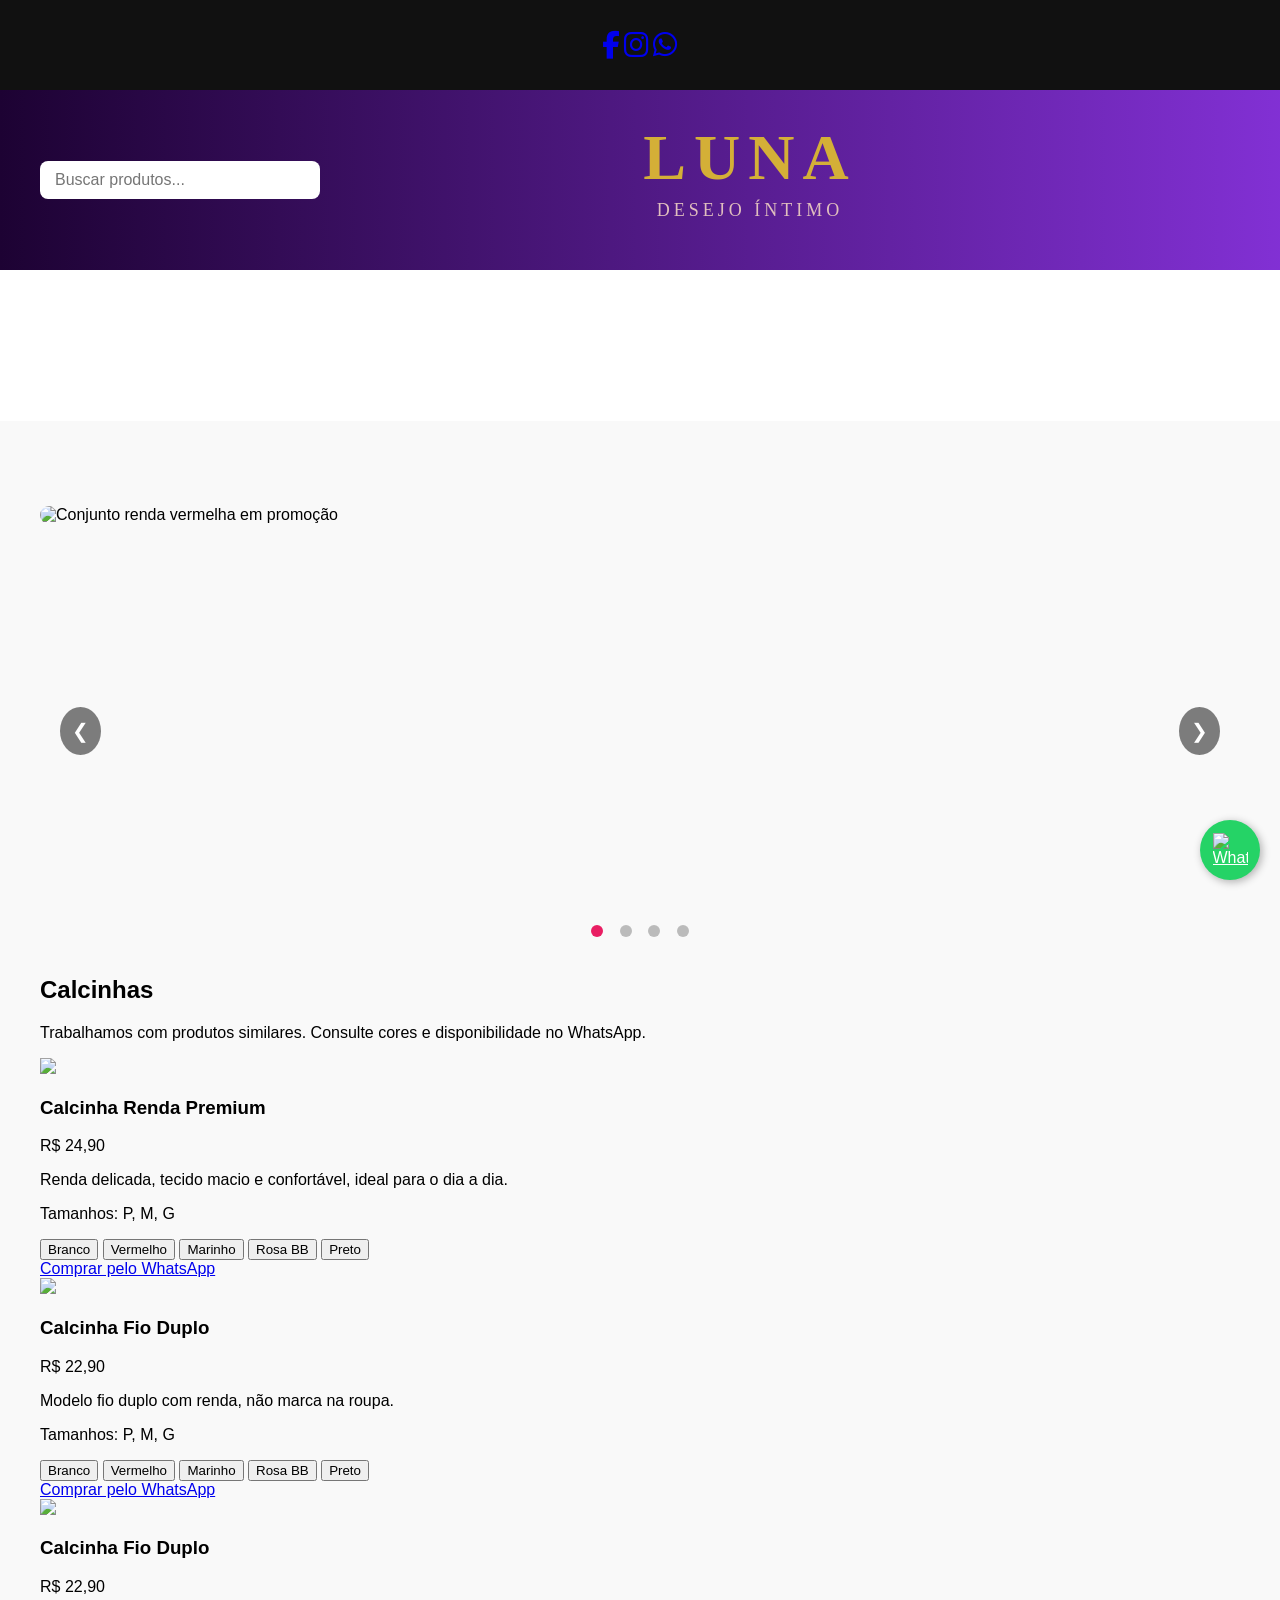
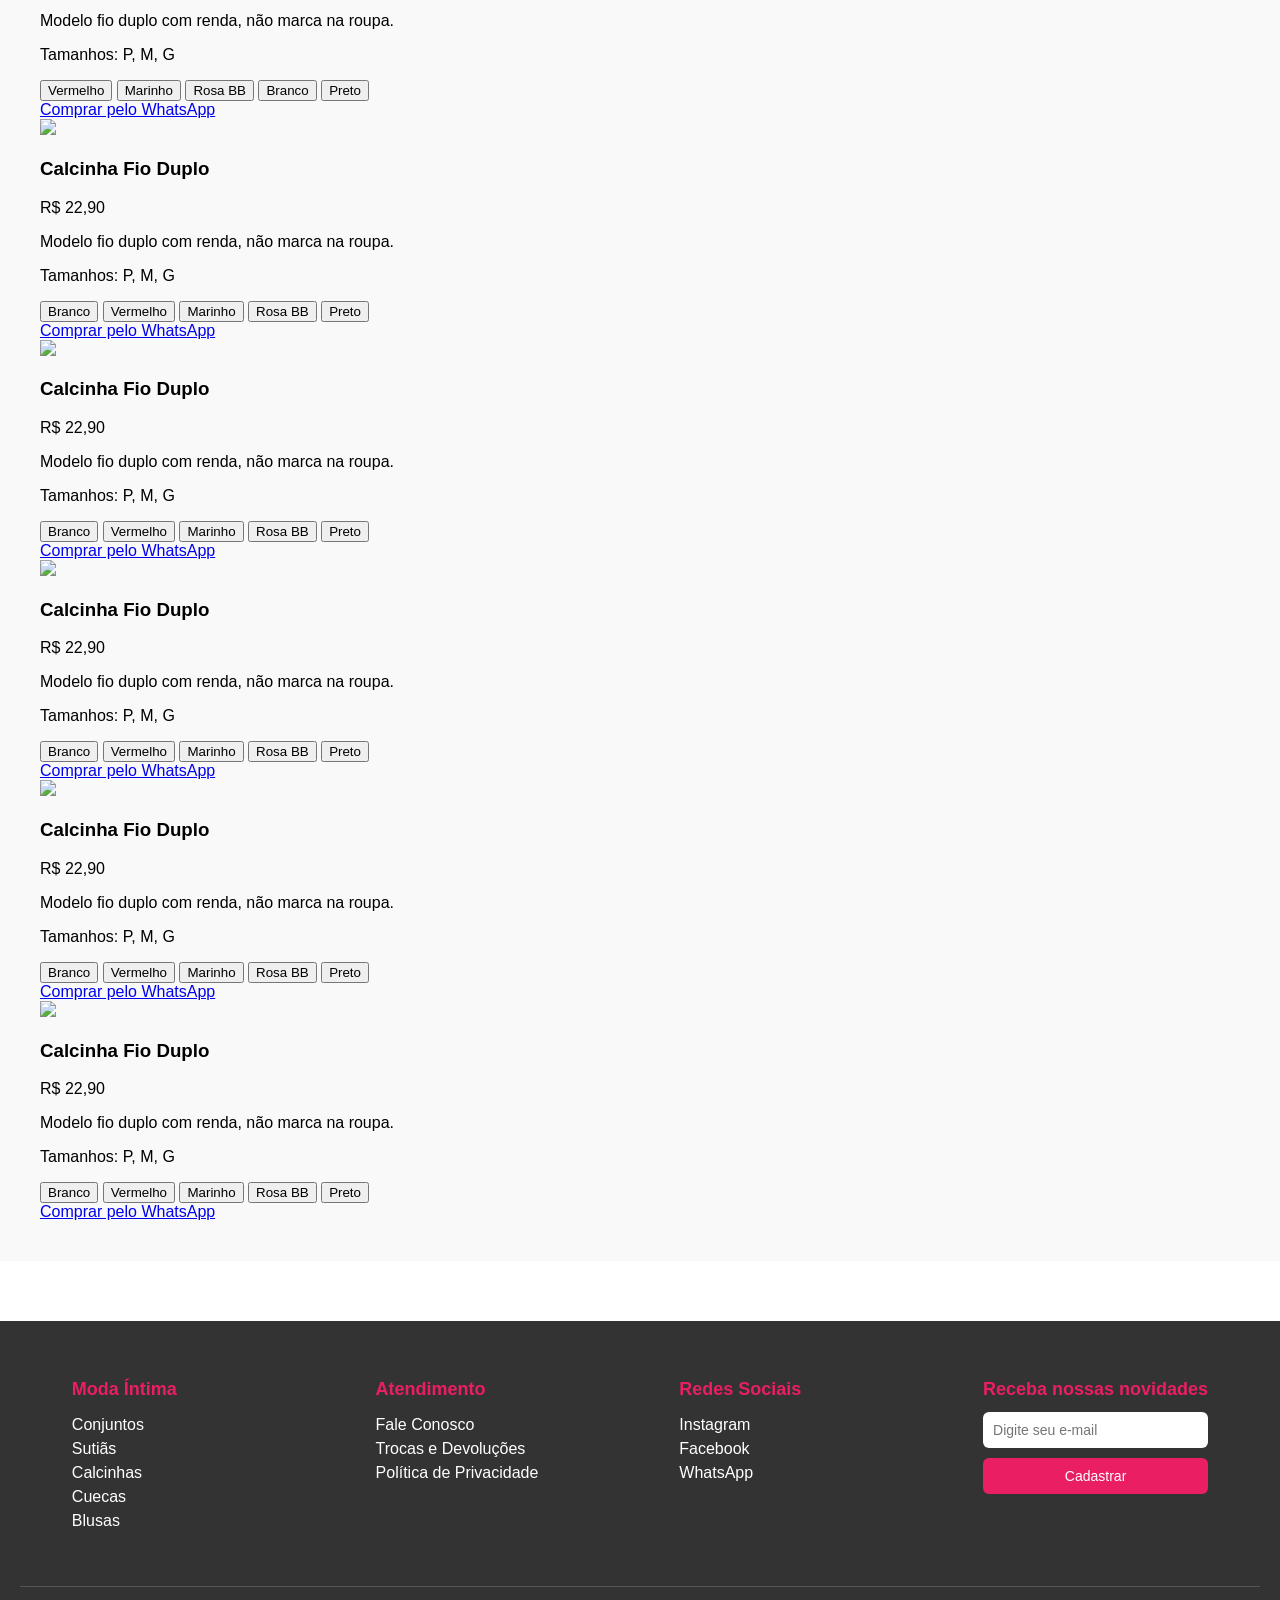
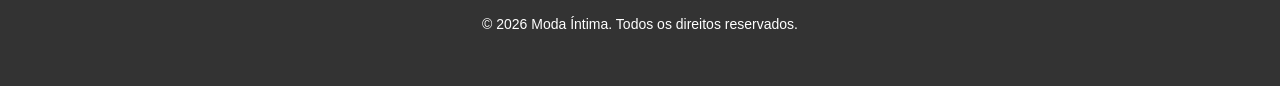
==== commit 5a56d758: "mudança" ====
--- a/index.html
+++ b/index.html
@@ -105,7 +105,7 @@
         <button onclick="trocarImagem('produto-1','branco')">Branco</button>
         <button onclick="trocarImagem('produto-1','vermelho')">Vermelho</button>
         <button onclick="trocarImagem('produto-1','marinho')">Marinho</button>
-        <button onclick="trocarImagem('produto-1','rosa')">Rosa BB</button>
+        <button onclick="trocarImagem('produto-1','rosa-bb')">Rosa BB</button>
         <button onclick="trocarImagem('produto-1','preto')">Preto</button>
       </div>
 
@@ -115,7 +115,6 @@
       </a>
     </div>
 
-    <!-- DUPLICAR PARA 8 PRODUTOS -->
     <!-- PRODUTO 2 -->
     <div class="card-produto">
       <img id="img-produto-2" src="imagens/calcinha-2-branco.jpg">
--- a/style.css
+++ b/style.css
@@ -1,981 +1,570 @@
-/* Estrutura geral */
-body {
-  margin: 0;
-  font-family: Arial, sans-serif;
-}
-
-/* Faixa social fixa */
-.faixa-social {
-  position: fixed;
-  top: 0;
-  left: 0;
-  width: 100%;
-  height: 10vh;
-  background: #111;
-  color: #fff;
-  display: flex;
-  justify-content: center;
-  align-items: center;
-  z-index: 9000;
-  gap: 25px;
-}
-
-/* Header fixo */
-.faixa-topo {
-  position: fixed;
-  top: 10vh;
-  left: 0;
-  width: 100%;
-  height: 20vh;
-  background: linear-gradient(90deg, #2c2c2c, #4a4a4a);
-  display: flex;
-  justify-content: space-between;
-  align-items: center;
-  padding: 0 40px;
-  z-index: 9999;
-}
-
-/* Barra de categorias fixa */
-.faixa-categorias {
-  position: fixed;
-  top: 30vh;
-  left: 0;
-  width: 100%;
-  height: 5vh;
-  background: #fff;
-  display: flex;
-  justify-content: center;
-  align-items: center;
-  z-index: 9500;
-  border-bottom: 1px solid #ddd;
-}
-.faixa-categorias ul {
-  list-style: none;
-  display: flex;
-  gap: 30px;
-  margin: 0;
-  padding: 0;
-}
-.faixa-categorias li {
-  font-size: 16px;
-  font-weight: bold;
-  color: #333;
-  cursor: pointer;
-  transition: color 0.3s;
-}
-.faixa-categorias li:hover {
-  color: #e91e63;
-}
-
-/* Conteúdo principal com margem para não ficar escondido */
-main {
-  margin-top: 35vh; /* espaço para faixa social + header + categorias */
-  padding: 40px;
-  background: #f9f9f9; /* leve fundo cinza para destacar */
-  min-height: 100vh; /* ocupa toda a altura da tela */
-}
-
-.faixa-social i {
-  font-size: 28px; /* aumenta o tamanho dos ícones */
-  cursor: pointer;
-  transition: color 0.3s;
-}
-
-.faixa-social i:hover {
-  color: #d4af37; /* efeito dourado ao passar o mouse */
-}
-
-/* Header */
-.faixa-topo {
-  position: fixed;
-  top: 10vh; /* abaixo da faixa social */
-  left: 0;
-  width: 100%;
-  height: 20vh;
-  background: linear-gradient(90deg, #1d0233, #8833de);
-  display: flex;
-  justify-content: space-between;
-  align-items: center;
-  padding: 0 40px;
-  z-index: 9999;
-}
-
-.faixa-esquerda .pesquisa {
-  padding: 10px 15px;
-  border-radius: 8px;
-  border: none;
-  font-size: 16px;
-  width: 250px;
-}
-
-.faixa-centro {
-  flex: 1;
-  display: flex;
-  flex-direction: column;
-  justify-content: center;
-  align-items: center;
-  color: #d4af37;
-  transform: translateX(-7%); /* leve deslocamento à esquerda */
-}
-
-.faixa-centro .logo-loja {
-  font-family: "Cinzel", serif;
-  font-size: 64px;
-  letter-spacing: 8px;
-  margin: 0;
-}
-
-.faixa-centro .subtitulo {
-  font-family: "Cinzel", serif;
-  font-size: 18px;
-  margin-top: 5px;
-  color: #e0bebe;
-  letter-spacing: 4px;
-}
-
-.faixa-direita {
-  display: flex;
-  justify-content: flex-end;
-  align-items: center;
-  width: 180px;
-  padding-right: 10px;
-}
-
-.faixa-direita .btn-carrinho {
-  background: none;
-  border: none;
-  color: #fff;
-  font-size: 28px;
-  cursor: pointer;
-  position: relative;
-  z-index: 10000;
-  transform: translateX(-150%); /* traz mais para dentro */
-}
-
-.faixa-direita #contador-carrinho {
-  position: absolute;
-  top: -8px;
-  right: -12px;
-  background: #e74c3c;
-  color: #fff;
-  font-size: 14px;
-  padding: 3px 7px;
-  border-radius: 50%;
-}
-
-/* ============================================
-   MODAIS - GARANTIR QUE COMEÇAM ESCONDIDOS
-   ============================================ */
-
-.modal,
-.modal-sacola,
-.modal-produto,
-.modal-categoria {
-  display: none !important; /* Força esconder TODOS */
-  position: fixed;
-  top: 0;
-  left: 0;
-  width: 100%;
-  height: 100%;
-  background: rgba(0, 0, 0, 0.6);
-  z-index: 20000;
-  justify-content: center;
-  align-items: center;
-}
-
-/* Quando aberto via JS, remove o !important */
-.modal[style*="flex"] {
-  display: flex !important;
-}
-
-.modal-conteudo {
-  background: #fff;
-  width: 400px;
-  max-width: 90%;
-  padding: 20px;
-  border-radius: 12px;
-  box-shadow: 0 6px 20px rgba(0, 0, 0, 0.4);
-  text-align: center;
-}
-
-@keyframes fadeIn {
-  from {
-    opacity: 0;
-  }
-  to {
-    opacity: 1;
-  }
-}
-@keyframes scaleIn {
-  from {
-    transform: scale(0.8);
-  }
-  to {
-    transform: scale(1);
-  }
-}
-
-.faixa-categorias ul {
-  list-style: none;
-  display: flex;
-  gap: 30px; /* espaçamento entre categorias */
-  margin: 0;
-  padding: 0;
-}
-
-.faixa-categorias li {
-  font-size: 16px;
-  font-weight: bold;
-  color: #333;
-  cursor: pointer;
-  transition: color 0.3s;
-}
-
-.faixa-categorias li:hover {
-  color: #e91e63; /* destaque ao passar o mouse */
-}
-
-/* Carrossel */
-.carrossel {
-  margin-top: 5vh; /* sobe o carrossel 10% em relação ao que estava */
-  width: 100%;
-  height: 50vh;
-  overflow: hidden;
-  background: #f9f9f9;
-  position: relative;
-  z-index: 8000;
-}
-
-.carrossel-container {
-  display: flex;
-  width: 400%; /* 4 slides */
-  transition: transform 0.5s ease;
-}
-
-.slide {
-  flex: 0 0 100%;
-}
-
-.slide img {
-  width: 100%;
-  height: 100%;
-  object-fit: cover;
-  border-radius: 12px;
-}
-
-/* Botões de navegação */
-.prev,
-.next {
-  position: absolute;
-  top: 50%;
-  transform: translateY(-50%);
-  background: rgba(0, 0, 0, 0.5);
-  color: #fff;
-  border: none;
-  padding: 12px;
-  cursor: pointer;
-  border-radius: 50%;
-  font-size: 20px;
-}
-.prev {
-  left: 20px;
-}
-.next {
-  right: 20px;
-}
-.prev:hover,
-.next:hover {
-  background: rgba(0, 0, 0, 0.8);
-}
-
-/* Indicadores (bolinhas) */
-.indicadores {
-  text-align: center;
-  position: absolute;
-  bottom: 15px;
-  width: 100%;
-}
-
-.indicadores span {
-  display: inline-block;
-  width: 12px;
-  height: 12px;
-  margin: 0 6px;
-  background: #bbb;
-  border-radius: 50%;
-  cursor: pointer;
-  transition: background 0.3s;
-}
-
-.indicadores span.ativo {
-  background: #e91e63; /* cor da bolinha ativa */
-}
-
-.rodape {
-  background: #333;
-  color: #fff;
-  padding: 40px 20px;
-  margin-top: 60px;
-}
-
-.rodape-conteudo {
-  display: flex;
-  justify-content: space-around;
-  flex-wrap: wrap;
-  margin-bottom: 20px;
-}
-
-.rodape-coluna {
-  min-width: 200px;
-  margin-bottom: 20px;
-}
-
-.rodape-coluna h3 {
-  font-size: 18px;
-  margin-bottom: 12px;
-  color: #e91e63;
-}
-
-.rodape-coluna ul {
-  list-style: none;
-  padding: 0;
-}
-
-.rodape-coluna ul li {
-  margin: 6px 0;
-}
-
-.rodape-coluna ul li a {
-  color: #fff;
-  text-decoration: none;
-  transition: color 0.3s;
-}
-
-.rodape-coluna ul li a:hover {
-  color: #e91e63;
-}
-
-/* Newsletter */
-.newsletter form {
-  display: flex;
-  flex-direction: column;
-  gap: 10px;
-}
-
-.newsletter input[type="email"] {
-  padding: 10px;
-  border: none;
-  border-radius: 6px;
-  font-size: 14px;
-}
-
-.newsletter button {
-  background: #e91e63;
-  color: #fff;
-  border: none;
-  padding: 10px;
-  border-radius: 6px;
-  cursor: pointer;
-  font-size: 14px;
-  transition: background 0.3s;
-}
-
-.newsletter button:hover {
-  background: #c2185b;
-}
-
-.rodape-copy {
-  text-align: center;
-  border-top: 1px solid #555;
-  padding-top: 15px;
-  font-size: 14px;
-}
-
-.whatsapp-float {
-  position: fixed;
-  width: 60px;
-  height: 60px;
-  bottom: 20px;
-  right: 20px;
-  background-color: #25d366;
-  color: #fff;
-  border-radius: 50%;
-  text-align: center;
-  box-shadow: 2px 2px 8px rgba(0, 0, 0, 0.3);
-  z-index: 9999; /* garante que fica acima de tudo */
-  display: flex;
-  justify-content: center;
-  align-items: center;
-  transition: transform 0.3s;
-}
-
-.whatsapp-float:hover {
-  transform: scale(1.1);
-}
-
-.whatsapp-float img {
-  width: 35px;
-  height: 35px;
-}
-
-.fechar {
-  color: #aaa;
-  float: right;
-  font-size: 28px;
-  font-weight: bold;
-  cursor: pointer;
-}
-
-.fechar:hover {
-  color: #e91e63;
-}
-
-/* Container dos cards dentro do modal */
-.modal-cards {
-  display: flex;
-  justify-content: space-between;
-  gap: 20px;
-  margin-top: 20px;
-  flex-wrap: nowrap; /* impede quebra de linha */
-}
-
-/* Cada card */
-.modal-card {
-  background: #f9f9f9;
-  border-radius: 8px;
-  padding: 15px;
-  width: 48%; /* dois cards lado a lado ocupando quase toda largura */
-  box-shadow: 0 2px 6px rgba(0, 0, 0, 0.2);
-  text-align: center;
-}
-
-.modal-card img {
-  width: 100%;
-  max-width: 220px;
-  border-radius: 6px;
-  margin-bottom: 10px;
-}
-
-.modal-card h3 {
-  font-size: 16px;
-  margin-bottom: 8px;
-  color: #333;
-}
-
-/* ============================================
-   CARDS DE CATEGORIA (NOVO)
-   ============================================ */
-
-.categorias-grid {
-  display: grid;
-  grid-template-columns: repeat(auto-fit, minmax(250px, 1fr));
-  gap: 30px;
-  padding: 40px 20px;
-  max-width: 1200px;
-  margin: 0 auto;
-}
-
-.card-categoria {
-  background: #fff;
-  border-radius: 16px;
-  overflow: hidden;
-  box-shadow: 0 4px 15px rgba(0, 0, 0, 0.1);
-  cursor: pointer;
-  transition:
-    transform 0.3s,
-    box-shadow 0.3s;
-  text-align: center;
-}
-
-.card-categoria:hover {
-  transform: translateY(-8px);
-  box-shadow: 0 8px 25px rgba(0, 0, 0, 0.15);
-}
-
-.categoria-img {
-  height: 200px;
-  background: linear-gradient(135deg, #1d0233, #8833de);
-  display: flex;
-  align-items: center;
-  justify-content: center;
-  overflow: hidden;
-}
-
-.categoria-img img {
-  width: 100%;
-  height: 100%;
-  object-fit: cover;
-  transition: transform 0.3s;
-}
-
-.card-categoria:hover .categoria-img img {
-  transform: scale(1.05);
-}
-
-.card-categoria h2 {
-  font-size: 24px;
-  color: #333;
-  margin: 20px 0 5px;
-  font-weight: bold;
-}
-
-.card-categoria p {
-  color: #e91e63;
-  font-size: 14px;
-  margin-bottom: 20px;
-  text-transform: uppercase;
-  letter-spacing: 1px;
-}
-
-/* ============================================
-   MODAL CATEGORIA (Galeria de produtos)
-   ============================================ */
-
-.modal-categoria .modal-conteudo {
-  background: #fff;
-  width: 90%;
-  max-width: 900px;
-  max-height: 80vh;
-  overflow-y: auto;
-  padding: 30px;
-  border-radius: 12px;
-  box-shadow: 0 4px 12px rgba(0, 0, 0, 0.3);
-  text-align: center;
-  position: relative;
-}
-
-.modal-categoria h2 {
-  font-size: 28px;
-  color: #333;
-  margin-bottom: 20px;
-}
-
-.grid-produtos-modal {
-  display: grid;
-  grid-template-columns: repeat(auto-fit, minmax(200px, 1fr));
-  gap: 20px;
-  margin-top: 20px;
-  padding: 10px;
-}
-
-.card-produto-mini {
-  background: #f9f9f9;
-  border-radius: 12px;
-  padding: 15px;
-  box-shadow: 0 2px 6px rgba(0, 0, 0, 0.1);
-  text-align: center;
-  cursor: pointer;
-  transition:
-    transform 0.3s,
-    box-shadow 0.3s;
-}
-
-.card-produto-mini:hover {
-  transform: translateY(-5px);
-  box-shadow: 0 6px 12px rgba(0, 0, 0, 0.15);
-}
-
-.card-produto-mini img {
-  width: 100%;
-  height: 150px;
-  object-fit: cover;
-  border-radius: 8px;
-  margin-bottom: 10px;
-}
-
-.card-produto-mini h3 {
-  font-size: 16px;
-  margin-bottom: 8px;
-  color: #333;
-}
-
-.card-produto-mini .preco {
-  font-size: 18px;
-  font-weight: bold;
-  color: #e91e63;
-  margin-bottom: 8px;
-}
-
-.card-produto-mini .tag-variacoes {
-  display: inline-block;
-  background: #eee;
-  color: #666;
-  padding: 4px 10px;
-  border-radius: 20px;
-  font-size: 12px;
-}
-
-/* ============================================
-   MODAL PRODUTO (Detalhes - Cor/Tamanho)
-   ============================================ */
-
-.modal-produto .modal-conteudo {
-  background: #fff;
-  width: 90%;
-  max-width: 600px;
-  padding: 30px;
-  border-radius: 12px;
-  box-shadow: 0 4px 12px rgba(0, 0, 0, 0.3);
-  text-align: left;
-  position: relative;
-}
-
-.produto-detalhes {
-  display: flex;
-  gap: 30px;
-  align-items: flex-start;
-}
-
-.produto-detalhes img {
-  width: 50%;
-  max-width: 300px;
-  border-radius: 12px;
-  box-shadow: 0 4px 12px rgba(0, 0, 0, 0.1);
-}
-
-.info-produto {
-  flex: 1;
-}
-
-.info-produto h2 {
-  font-size: 24px;
-  margin-bottom: 10px;
-  color: #333;
-}
-
-.info-produto .preco {
-  font-size: 28px;
-  color: #e91e63;
-  font-weight: bold;
-  margin-bottom: 20px;
-}
-
-/* ============================================
-   SELEÇÃO DE COR E TAMANHO
-   ============================================ */
-
-.selecao-cor,
-.selecao-tamanho {
-  margin-bottom: 20px;
-}
-
-.selecao-cor label,
-.selecao-tamanho label {
-  display: block;
-  font-weight: bold;
-  margin-bottom: 10px;
-  color: #555;
-}
-
-.opcoes-cor,
-.opcoes-tamanho {
-  display: flex;
-  gap: 10px;
-  flex-wrap: wrap;
-}
-
-.cor-btn {
-  display: flex;
-  align-items: center;
-  gap: 8px;
-  padding: 8px 16px;
-  border: 2px solid #ddd;
-  border-radius: 25px;
-  background: #fff;
-  cursor: pointer;
-  transition: all 0.3s;
-}
-
-.cor-btn span {
-  width: 20px;
-  height: 20px;
-  border-radius: 50%;
-  display: inline-block;
-}
-
-.cor-btn.ativa,
-.opcoes-tamanho button.ativa {
-  border-color: #e91e63;
-  background: #fff0f3;
-}
-
-.opcoes-tamanho button {
-  width: 45px;
-  height: 45px;
-  border: 2px solid #ddd;
-  border-radius: 8px;
-  background: #fff;
-  font-size: 16px;
-  font-weight: bold;
-  cursor: pointer;
-  transition: all 0.3s;
-}
-
-.opcoes-tamanho button:hover,
-.cor-btn:hover {
-  border-color: #e91e63;
-}
-
-/* ============================================
-   BOTÃO ADICIONAR À SACOLA
-   ============================================ */
-
-.btn-adicionar {
-  width: 100%;
-  background: #25d366;
-  color: #fff;
-  border: none;
-  padding: 15px;
-  border-radius: 8px;
-  font-size: 16px;
-  font-weight: bold;
-  cursor: pointer;
-  transition: background 0.3s;
-  margin-top: 20px;
-}
-
-.btn-adicionar:hover {
-  background: #1da851;
-}
-
-.carrossel-container {
-  display: flex;
-  /* REMOVA ou COMENTE esta linha: */
-  /* width: 400%; */
-
-  /* DEIXE assim: */
-  width: 500%; /* 4 slides + 1 clone = 5 */
-  transition: transform 0.5s ease;
-}
-
-.slide {
-  flex: 0 0 20%; /* 100% / 5 = 20% cada slide */
-}
-
-/* Link que envolve o card */
-.card-categoria-link {
-  text-decoration: none;
-  color: inherit;
-  display: block;
-}
-
-.card-categoria-link:hover {
-  color: inherit;
-}
-
-/* ============================================
-   PÁGINA DE CATEGORIA (conjuntos.html)
-   ============================================ */
-
-.pagina-categoria {
-  max-width: 1400px;
-  margin: 0 auto;
-  padding: 20px;
-}
-
-/* Título da página */
-.titulo-pagina {
-  text-align: center;
-  margin: 40px 0;
-  padding: 20px;
-}
-
-.titulo-pagina h1 {
-  font-size: 42px;
-  color: #1d0233;
-  margin-bottom: 10px;
-  font-family: "Cinzel", serif;
-  letter-spacing: 4px;
-}
-
-.titulo-pagina p {
-  font-size: 18px;
-  color: #666;
-  text-transform: uppercase;
-  letter-spacing: 2px;
-}
-
-/* ============================================
-   GRID DE PRODUTOS - 4 COLUNAS
-   ============================================ */
-
-.grid-produtos-pagina {
-  display: grid;
-  grid-template-columns: repeat(4, 1fr); /* 4 colunas desktop */
-  gap: 30px;
-  padding: 20px 0;
-}
-
-/* ============================================
-   CARD DE PRODUTO NA PÁGINA
-   ============================================ */
-
-.card-produto-pagina {
-  background: #fff;
-  border-radius: 16px;
-  overflow: hidden;
-  box-shadow: 0 4px 15px rgba(0, 0, 0, 0.08);
-  cursor: pointer;
-  transition: all 0.4s ease;
-  text-align: center;
-  border: 1px solid #eee;
-}
-
-.card-produto-pagina:hover {
-  transform: translateY(-10px);
-  box-shadow: 0 12px 30px rgba(0, 0, 0, 0.15);
-  border-color: #e91e63;
-}
-
-/* Imagem do produto */
-.produto-img-pagina {
-  height: 280px;
-  background: linear-gradient(135deg, #f5f5f5, #e8e8e8);
-  display: flex;
-  align-items: center;
-  justify-content: center;
-  overflow: hidden;
-  position: relative;
-}
-
-.produto-img-pagina img {
-  width: 100%;
-  height: 100%;
-  object-fit: cover;
-  transition: transform 0.4s ease;
-}
-
-.card-produto-pagina:hover .produto-img-pagina img {
-  transform: scale(1.08);
-}
-
-/* Badge de promoção (opcional) */
-.badge-promo {
-  position: absolute;
-  top: 15px;
-  left: 15px;
-  background: #e91e63;
-  color: #fff;
-  padding: 6px 12px;
-  border-radius: 20px;
-  font-size: 12px;
-  font-weight: bold;
-  text-transform: uppercase;
-}
-
-/* Informações do produto */
-.card-produto-pagina h3 {
-  font-size: 20px;
-  color: #333;
-  margin: 20px 15px 8px;
-  font-weight: 600;
-}
-
-.card-produto-pagina .preco {
-  font-size: 24px;
-  color: #e91e63;
-  font-weight: bold;
-  margin: 0 15px 5px;
-}
-
-.card-produto-pagina .preco-antigo {
-  font-size: 14px;
-  color: #999;
-  text-decoration: line-through;
-  margin: 0 15px;
-}
-
-.card-produto-pagina .tag-variacoes {
-  display: inline-block;
-  background: #f0f0f0;
-  color: #666;
-  padding: 6px 14px;
-  border-radius: 20px;
-  font-size: 12px;
-  margin: 12px 15px 20px;
-  text-transform: uppercase;
-  letter-spacing: 1px;
-}
-
-/* ============================================
-   RESPONSIVIDADE - TABLET (2 colunas)
-   ============================================ */
-
-@media (max-width: 1024px) {
-  .grid-produtos-pagina {
-    grid-template-columns: repeat(2, 1fr); /* 2 colunas */
-    gap: 25px;
-  }
-
-  .titulo-pagina h1 {
-    font-size: 36px;
-  }
-
-  .produto-img-pagina {
-    height: 240px;
-  }
-}
-
-/* ============================================
-   RESPONSIVIDADE - MOBILE (1 coluna)
-   ============================================ */
-
-@media (max-width: 600px) {
-  .grid-produtos-pagina {
-    grid-template-columns: 1fr; /* 1 coluna */
-    gap: 20px;
-    padding: 10px;
-  }
-
-  .titulo-pagina h1 {
-    font-size: 28px;
-  }
-
-  .titulo-pagina p {
-    font-size: 14px;
-  }
-
-  .produto-img-pagina {
-    height: 300px;
-  }
-
-  .card-produto-pagina h3 {
-    font-size: 18px;
-  }
-
-  .card-produto-pagina .preco {
-    font-size: 22px;
-  }
-}
-
-/* Transição suave na troca de imagem */
-.produto-detalhes img {
-  transition: opacity 0.15s ease;
-}
-
-.card-produto-pagina {
-  position: relative;
-  z-index: 1;
-}
-
-.card-produto-pagina * {
-  pointer-events: none; /* Deixa clique passar para o card */
-}
-
-.card-produto-pagina {
-  pointer-events: auto; /* Card recebe o clique */
-}
-
-.card-produto-pagina {
-  position: relative;
-  z-index: 1;
-}
-
-.card-produto-pagina img {
-  pointer-events: none; /* Deixa o clique passar para o card */
-  user-select: none;
-}
-
-.card-produto-pagina {
-  cursor: pointer;
-}
+/* Estrutura geral */
+body {
+  margin: 0;
+  font-family: Arial, sans-serif;
+}
+
+/* Faixa social fixa */
+.faixa-social {
+  position: fixed;
+  top: 0;
+  left: 0;
+  width: 100%;
+  height: 10vh;
+  background: #111;
+  color: #fff;
+  display: flex;
+  justify-content: center;
+  align-items: center;
+  z-index: 9000;
+  gap: 25px;
+}
+
+/* Conteúdo principal com margem para não ficar escondido */
+main {
+  margin-top: 35vh; /* espaço para faixa social + header + categorias */
+  padding: 40px;
+  background: #f9f9f9; /* leve fundo cinza para destacar */
+  min-height: 100vh; /* ocupa toda a altura da tela */
+}
+
+.faixa-social i {
+  font-size: 28px; /* aumenta o tamanho dos ícones */
+  cursor: pointer;
+  transition: color 0.3s;
+}
+
+.faixa-social i:hover {
+  color: #d4af37; /* efeito dourado ao passar o mouse */
+}
+
+/* Header */
+.faixa-topo {
+  position: fixed;
+  top: 10vh; /* abaixo da faixa social */
+  left: 0;
+  width: 100%;
+  height: 20vh;
+  background: linear-gradient(90deg, #1d0233, #8833de);
+  display: flex;
+  justify-content: space-between;
+  align-items: center;
+  padding: 0 40px;
+  z-index: 9999;
+}
+
+.faixa-esquerda .pesquisa {
+  padding: 10px 15px;
+  border-radius: 8px;
+  border: none;
+  font-size: 16px;
+  width: 250px;
+}
+
+.faixa-centro {
+  flex: 1;
+  display: flex;
+  flex-direction: column;
+  justify-content: center;
+  align-items: center;
+  color: #d4af37;
+  transform: translateX(-7%); /* leve deslocamento à esquerda */
+}
+
+.faixa-centro .logo-loja {
+  font-family: "Cinzel", serif;
+  font-size: 64px;
+  letter-spacing: 8px;
+  margin: 0;
+}
+
+.faixa-centro .subtitulo {
+  font-family: "Cinzel", serif;
+  font-size: 18px;
+  margin-top: 5px;
+  color: #e0bebe;
+  letter-spacing: 4px;
+}
+
+.faixa-direita {
+  display: flex;
+  justify-content: flex-end;
+  align-items: center;
+  width: 180px;
+  padding-right: 10px;
+}
+
+@keyframes fadeIn {
+  from {
+    opacity: 0;
+  }
+  to {
+    opacity: 1;
+  }
+}
+@keyframes scaleIn {
+  from {
+    transform: scale(0.8);
+  }
+  to {
+    transform: scale(1);
+  }
+}
+
+/* Carrossel */
+.carrossel {
+  margin-top: 5vh; /* sobe o carrossel 10% em relação ao que estava */
+  width: 100%;
+  height: 50vh;
+  overflow: hidden;
+  background: #f9f9f9;
+  position: relative;
+  z-index: 8000;
+}
+
+.slide {
+  flex: 0 0 100%;
+}
+
+.slide img {
+  width: 100%;
+  height: 100%;
+  object-fit: cover;
+  border-radius: 12px;
+}
+
+/* Botões de navegação */
+.prev,
+.next {
+  position: absolute;
+  top: 50%;
+  transform: translateY(-50%);
+  background: rgba(0, 0, 0, 0.5);
+  color: #fff;
+  border: none;
+  padding: 12px;
+  cursor: pointer;
+  border-radius: 50%;
+  font-size: 20px;
+}
+.prev {
+  left: 20px;
+}
+.next {
+  right: 20px;
+}
+.prev:hover,
+.next:hover {
+  background: rgba(0, 0, 0, 0.8);
+}
+
+/* Indicadores (bolinhas) */
+.indicadores {
+  text-align: center;
+  position: absolute;
+  bottom: 15px;
+  width: 100%;
+}
+
+.indicadores span {
+  display: inline-block;
+  width: 12px;
+  height: 12px;
+  margin: 0 6px;
+  background: #bbb;
+  border-radius: 50%;
+  cursor: pointer;
+  transition: background 0.3s;
+}
+
+.indicadores span.ativo {
+  background: #e91e63; /* cor da bolinha ativa */
+}
+
+.rodape {
+  background: #333;
+  color: #fff;
+  padding: 40px 20px;
+  margin-top: 60px;
+}
+
+.rodape-conteudo {
+  display: flex;
+  justify-content: space-around;
+  flex-wrap: wrap;
+  margin-bottom: 20px;
+}
+
+.rodape-coluna {
+  min-width: 200px;
+  margin-bottom: 20px;
+}
+
+.rodape-coluna h3 {
+  font-size: 18px;
+  margin-bottom: 12px;
+  color: #e91e63;
+}
+
+.rodape-coluna ul {
+  list-style: none;
+  padding: 0;
+}
+
+.rodape-coluna ul li {
+  margin: 6px 0;
+}
+
+.rodape-coluna ul li a {
+  color: #fff;
+  text-decoration: none;
+  transition: color 0.3s;
+}
+
+.rodape-coluna ul li a:hover {
+  color: #e91e63;
+}
+
+/* Newsletter */
+.newsletter form {
+  display: flex;
+  flex-direction: column;
+  gap: 10px;
+}
+
+.newsletter input[type="email"] {
+  padding: 10px;
+  border: none;
+  border-radius: 6px;
+  font-size: 14px;
+}
+
+.newsletter button {
+  background: #e91e63;
+  color: #fff;
+  border: none;
+  padding: 10px;
+  border-radius: 6px;
+  cursor: pointer;
+  font-size: 14px;
+  transition: background 0.3s;
+}
+
+.newsletter button:hover {
+  background: #c2185b;
+}
+
+.rodape-copy {
+  text-align: center;
+  border-top: 1px solid #555;
+  padding-top: 15px;
+  font-size: 14px;
+}
+
+.whatsapp-float {
+  position: fixed;
+  width: 60px;
+  height: 60px;
+  bottom: 20px;
+  right: 20px;
+  background-color: #25d366;
+  color: #fff;
+  border-radius: 50%;
+  text-align: center;
+  box-shadow: 2px 2px 8px rgba(0, 0, 0, 0.3);
+  z-index: 9999; /* garante que fica acima de tudo */
+  display: flex;
+  justify-content: center;
+  align-items: center;
+  transition: transform 0.3s;
+}
+
+.whatsapp-float:hover {
+  transform: scale(1.1);
+}
+
+.whatsapp-float img {
+  width: 35px;
+  height: 35px;
+}
+
+.fechar {
+  color: #aaa;
+  float: right;
+  font-size: 28px;
+  font-weight: bold;
+  cursor: pointer;
+}
+
+.fechar:hover {
+  color: #e91e63;
+}
+
+.card-produto-mini {
+  background: #f9f9f9;
+  border-radius: 12px;
+  padding: 15px;
+  box-shadow: 0 2px 6px rgba(0, 0, 0, 0.1);
+  text-align: center;
+  cursor: pointer;
+  transition:
+    transform 0.3s,
+    box-shadow 0.3s;
+}
+
+.card-produto-mini:hover {
+  transform: translateY(-5px);
+  box-shadow: 0 6px 12px rgba(0, 0, 0, 0.15);
+}
+
+.card-produto-mini img {
+  width: 100%;
+  height: 150px;
+  object-fit: cover;
+  border-radius: 8px;
+  margin-bottom: 10px;
+}
+
+.card-produto-mini h3 {
+  font-size: 16px;
+  margin-bottom: 8px;
+  color: #333;
+}
+
+.card-produto-mini .preco {
+  font-size: 18px;
+  font-weight: bold;
+  color: #e91e63;
+  margin-bottom: 8px;
+}
+
+.card-produto-mini .tag-variacoes {
+  display: inline-block;
+  background: #eee;
+  color: #666;
+  padding: 4px 10px;
+  border-radius: 20px;
+  font-size: 12px;
+}
+
+.carrossel-container {
+  display: flex;
+  /* REMOVA ou COMENTE esta linha: */
+  /* width: 400%; */
+
+  /* DEIXE assim: */
+  width: 500%; 
+  transition: transform 0.5s ease;
+}
+
+.slide {
+  flex: 0 0 20%; /* 100% / 5 = 20% cada slide */
+}
+
+/* ============================================
+   PÁGINA DE CATEGORIA (conjuntos.html)
+   ============================================ */
+
+.pagina-categoria {
+  max-width: 1400px;
+  margin: 0 auto;
+  padding: 20px;
+}
+
+/* Título da página */
+.titulo-pagina {
+  text-align: center;
+  margin: 40px 0;
+  padding: 20px;
+}
+
+.titulo-pagina h1 {
+  font-size: 42px;
+  color: #1d0233;
+  margin-bottom: 10px;
+  font-family: "Cinzel", serif;
+  letter-spacing: 4px;
+}
+
+.titulo-pagina p {
+  font-size: 18px;
+  color: #666;
+  text-transform: uppercase;
+  letter-spacing: 2px;
+}
+
+/* ============================================
+   GRID DE PRODUTOS - 4 COLUNAS
+   ============================================ */
+
+.grid-produtos-pagina {
+  display: grid;
+  grid-template-columns: repeat(4, 1fr); /* 4 colunas desktop */
+  gap: 30px;
+  padding: 20px 0;
+}
+
+/* ============================================
+   CARD DE PRODUTO NA PÁGINA
+   ============================================ */
+
+.card-produto-pagina {
+  background: #fff;
+  border-radius: 16px;
+  overflow: hidden;
+  box-shadow: 0 4px 15px rgba(0, 0, 0, 0.08);
+  cursor: pointer;
+  transition: all 0.4s ease;
+  text-align: center;
+  border: 1px solid #eee;
+}
+
+.card-produto-pagina:hover {
+  transform: translateY(-10px);
+  box-shadow: 0 12px 30px rgba(0, 0, 0, 0.15);
+  border-color: #e91e63;
+}
+
+/* Imagem do produto */
+.produto-img-pagina {
+  height: 280px;
+  background: linear-gradient(135deg, #f5f5f5, #e8e8e8);
+  display: flex;
+  align-items: center;
+  justify-content: center;
+  overflow: hidden;
+  position: relative;
+}
+
+.produto-img-pagina img {
+  width: 100%;
+  height: 100%;
+  object-fit: cover;
+  transition: transform 0.4s ease;
+}
+
+.card-produto-pagina:hover .produto-img-pagina img {
+  transform: scale(1.08);
+}
+
+/* Badge de promoção (opcional) */
+.badge-promo {
+  position: absolute;
+  top: 15px;
+  left: 15px;
+  background: #e91e63;
+  color: #fff;
+  padding: 6px 12px;
+  border-radius: 20px;
+  font-size: 12px;
+  font-weight: bold;
+  text-transform: uppercase;
+}
+
+/* Informações do produto */
+.card-produto-pagina h3 {
+  font-size: 20px;
+  color: #333;
+  margin: 20px 15px 8px;
+  font-weight: 600;
+}
+
+.card-produto-pagina .preco {
+  font-size: 24px;
+  color: #e91e63;
+  font-weight: bold;
+  margin: 0 15px 5px;
+}
+
+.card-produto-pagina .preco-antigo {
+  font-size: 14px;
+  color: #999;
+  text-decoration: line-through;
+  margin: 0 15px;
+}
+
+.card-produto-pagina .tag-variacoes {
+  display: inline-block;
+  background: #f0f0f0;
+  color: #666;
+  padding: 6px 14px;
+  border-radius: 20px;
+  font-size: 12px;
+  margin: 12px 15px 20px;
+  text-transform: uppercase;
+  letter-spacing: 1px;
+}
+
+/* ============================================
+   RESPONSIVIDADE - TABLET (2 colunas)
+   ============================================ */
+
+@media (max-width: 1024px) {
+  .grid-produtos-pagina {
+    grid-template-columns: repeat(2, 1fr); /* 2 colunas */
+    gap: 25px;
+  }
+
+  .titulo-pagina h1 {
+    font-size: 36px;
+  }
+
+  .produto-img-pagina {
+    height: 240px;
+  }
+}
+
+/* ============================================
+   RESPONSIVIDADE - MOBILE (1 coluna)
+   ============================================ */
+
+@media (max-width: 600px) {
+  .grid-produtos-pagina {
+    grid-template-columns: 1fr; /* 1 coluna */
+    gap: 20px;
+    padding: 10px;
+  }
+
+  .titulo-pagina h1 {
+    font-size: 28px;
+  }
+
+  .titulo-pagina p {
+    font-size: 14px;
+  }
+
+  .produto-img-pagina {
+    height: 300px;
+  }
+
+  .card-produto-pagina h3 {
+    font-size: 18px;
+  }
+
+  .card-produto-pagina .preco {
+    font-size: 22px;
+  }
+}
+
+.card-produto-pagina {
+  position: relative;
+  z-index: 1;
+}
+
+.card-produto-pagina {
+  pointer-events: auto; /* Card recebe o clique */
+}
+
+.card-produto-pagina {
+  position: relative;
+  z-index: 1;
+}
+
+.card-produto-pagina img {
+  pointer-events: none; /* Deixa o clique passar para o card */
+  user-select: none;
+}
+
+.card-produto-pagina {
+  cursor: pointer;
+}
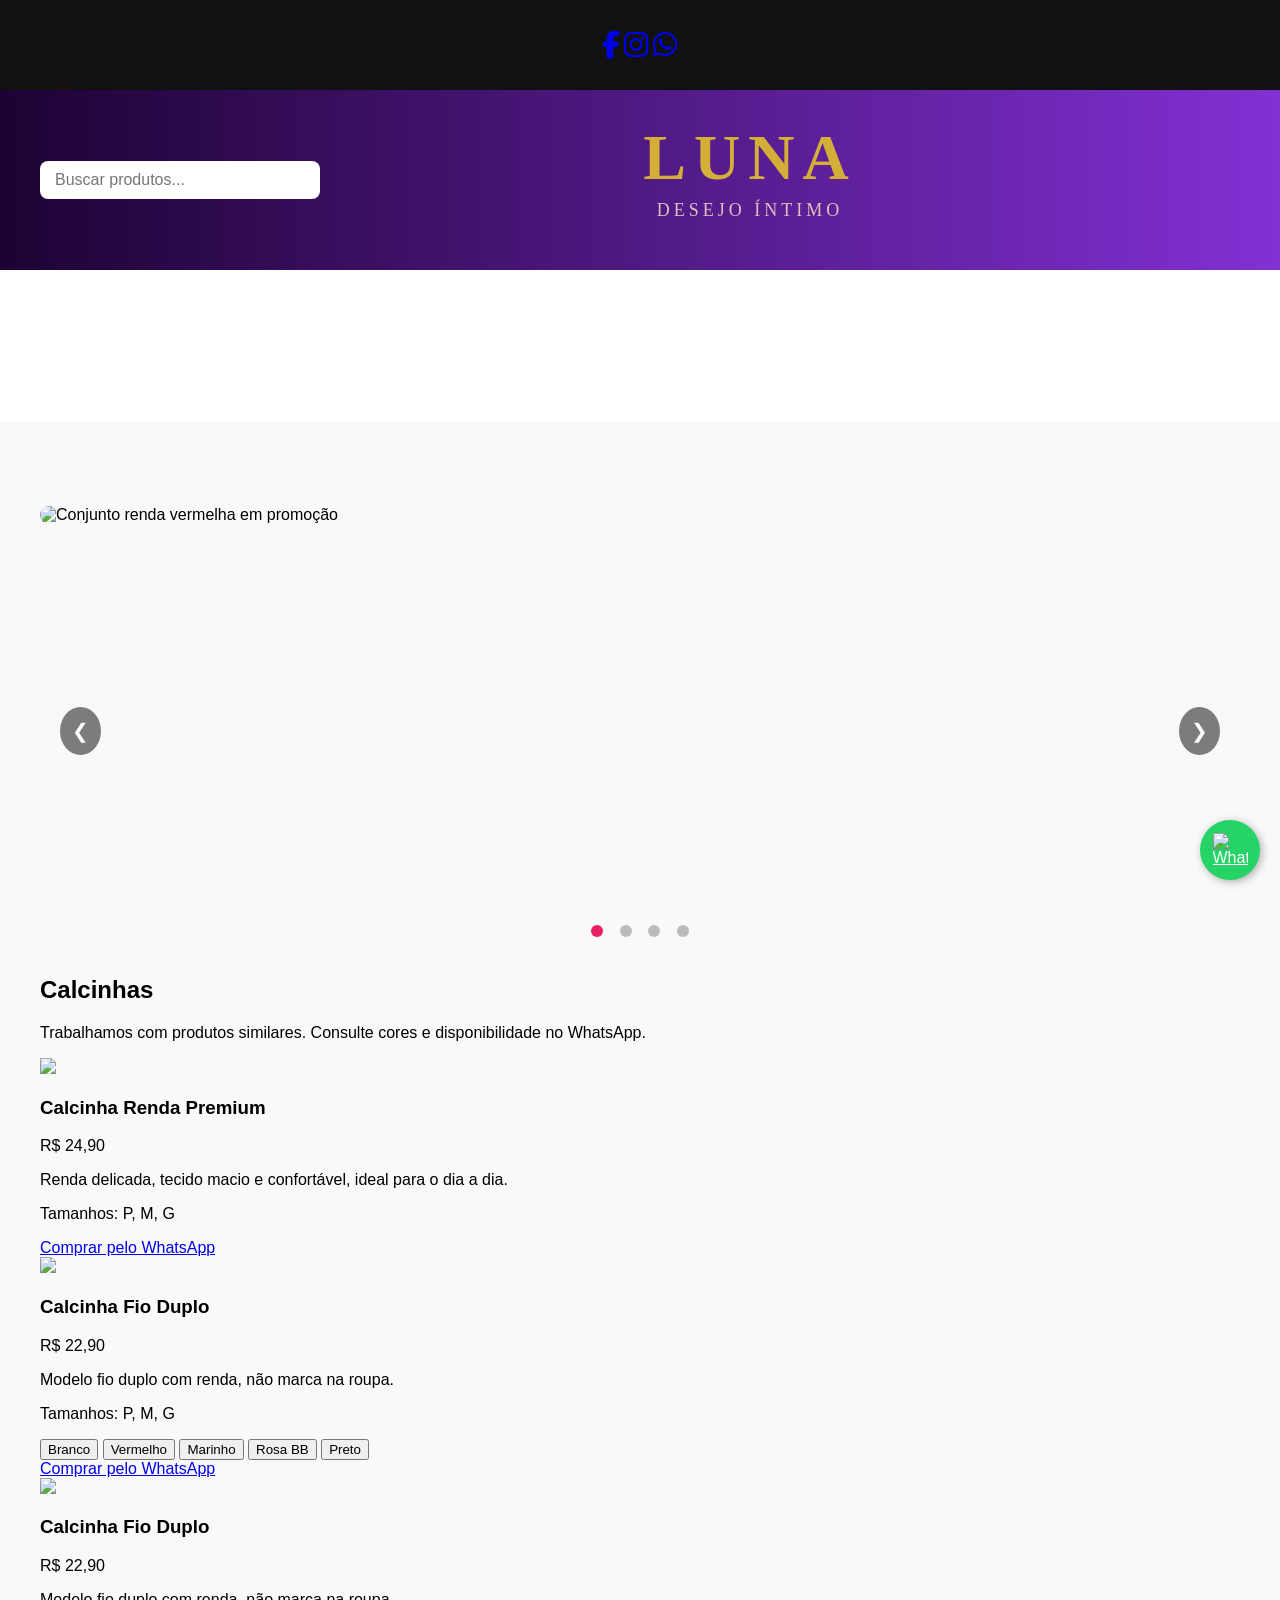
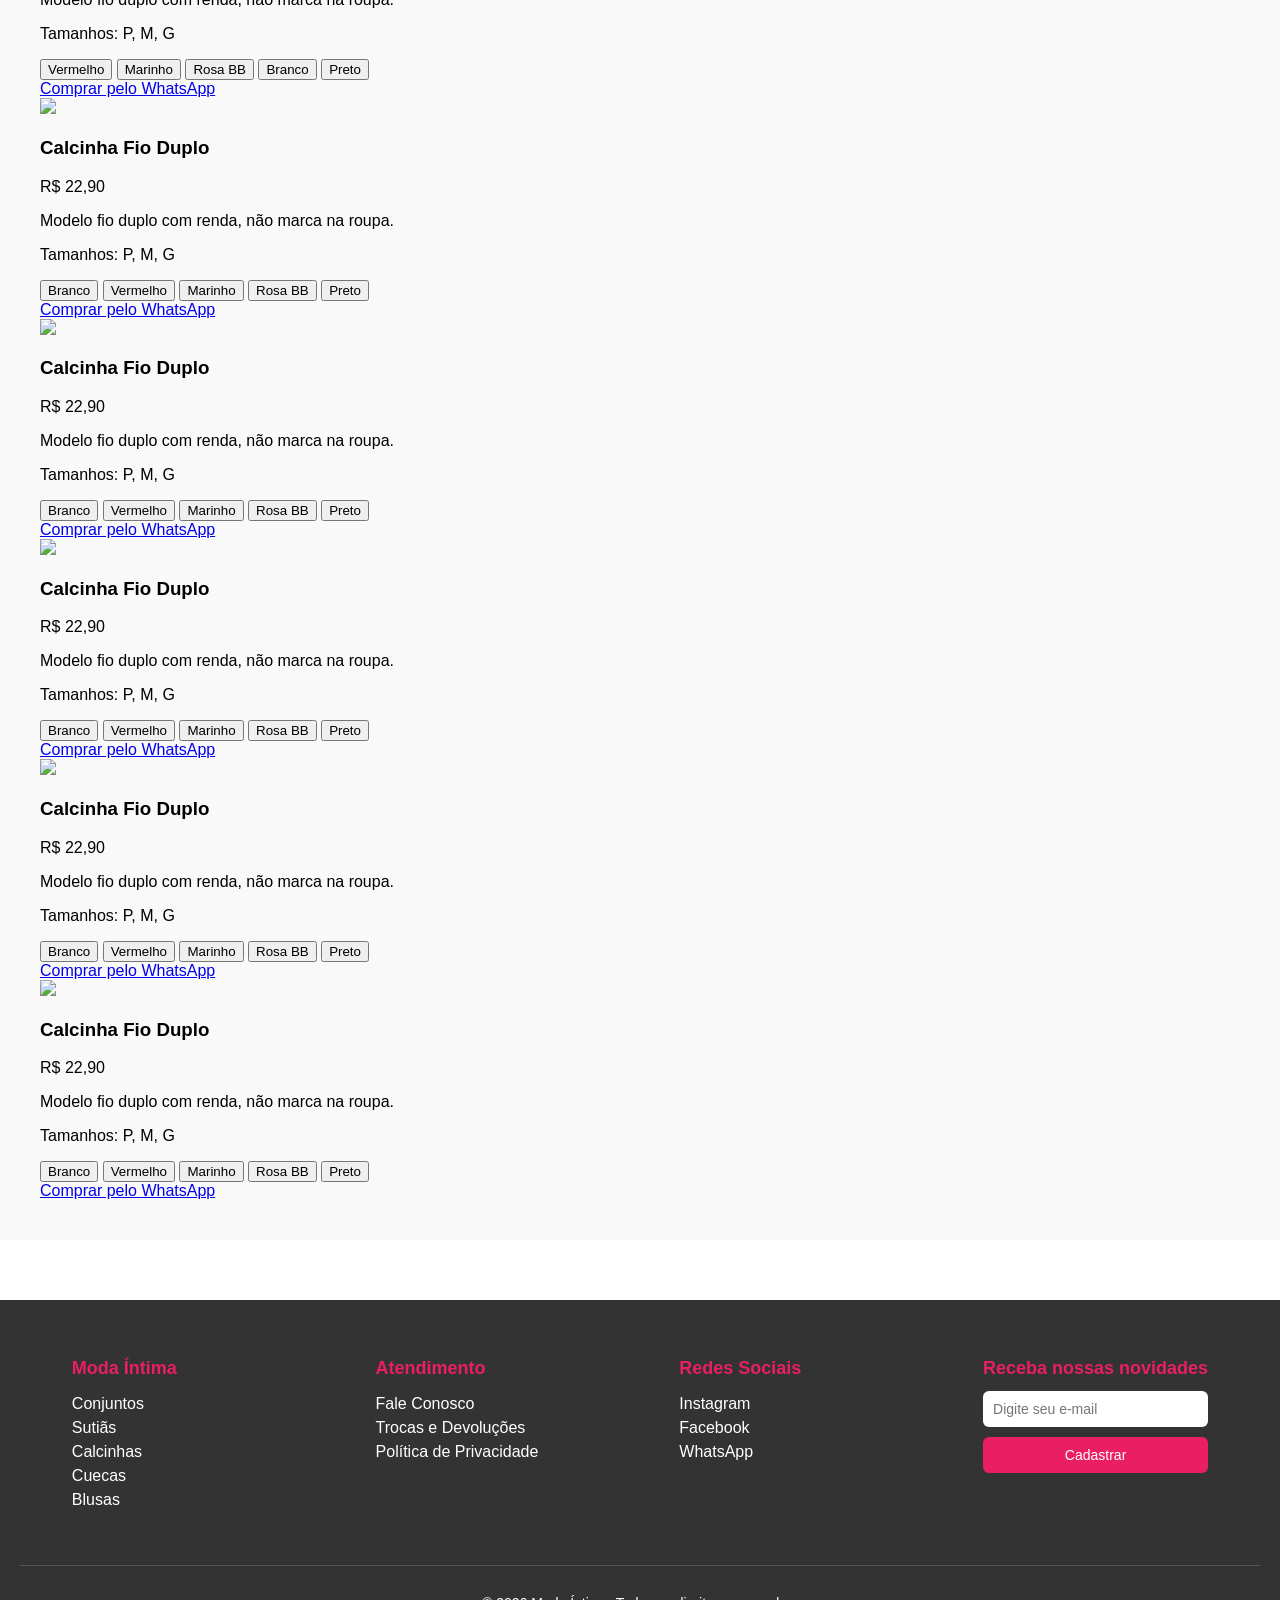
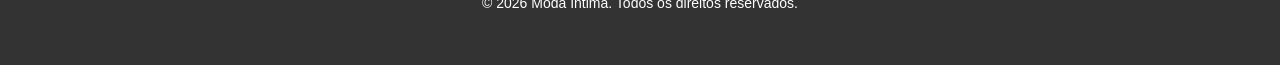
==== commit 9f6357dd: "mudança" ====
--- a/index.html
+++ b/index.html
@@ -102,11 +102,11 @@
       </p>
 
       <div class="opcoes-cor">
-        <button onclick="trocarImagem('produto-1','branco')">Branco</button>
-        <button onclick="trocarImagem('produto-1','vermelho')">Vermelho</button>
-        <button onclick="trocarImagem('produto-1','marinho')">Marinho</button>
-        <button onclick="trocarImagem('produto-1','rosa-bb')">Rosa BB</button>
-        <button onclick="trocarImagem('produto-1','preto')">Preto</button>
+        <span class="cor branco" onclick="trocarImagem('produto-1','branco')"></span>
+        <span class="cor vermelho" onclick="trocarImagem('produto-1','vermelho')"></span>
+        <span class="cor marinho" onclick="trocarImagem('produto-1','marinho')"></span>
+        <span class="cor rosa" onclick="trocarImagem('produto-1','rosa-bb')"></span>
+        <span class="cor preto" onclick="trocarImagem('produto-1','preto')"></span>
       </div>
 
       <a class="btn-whatsapp"
